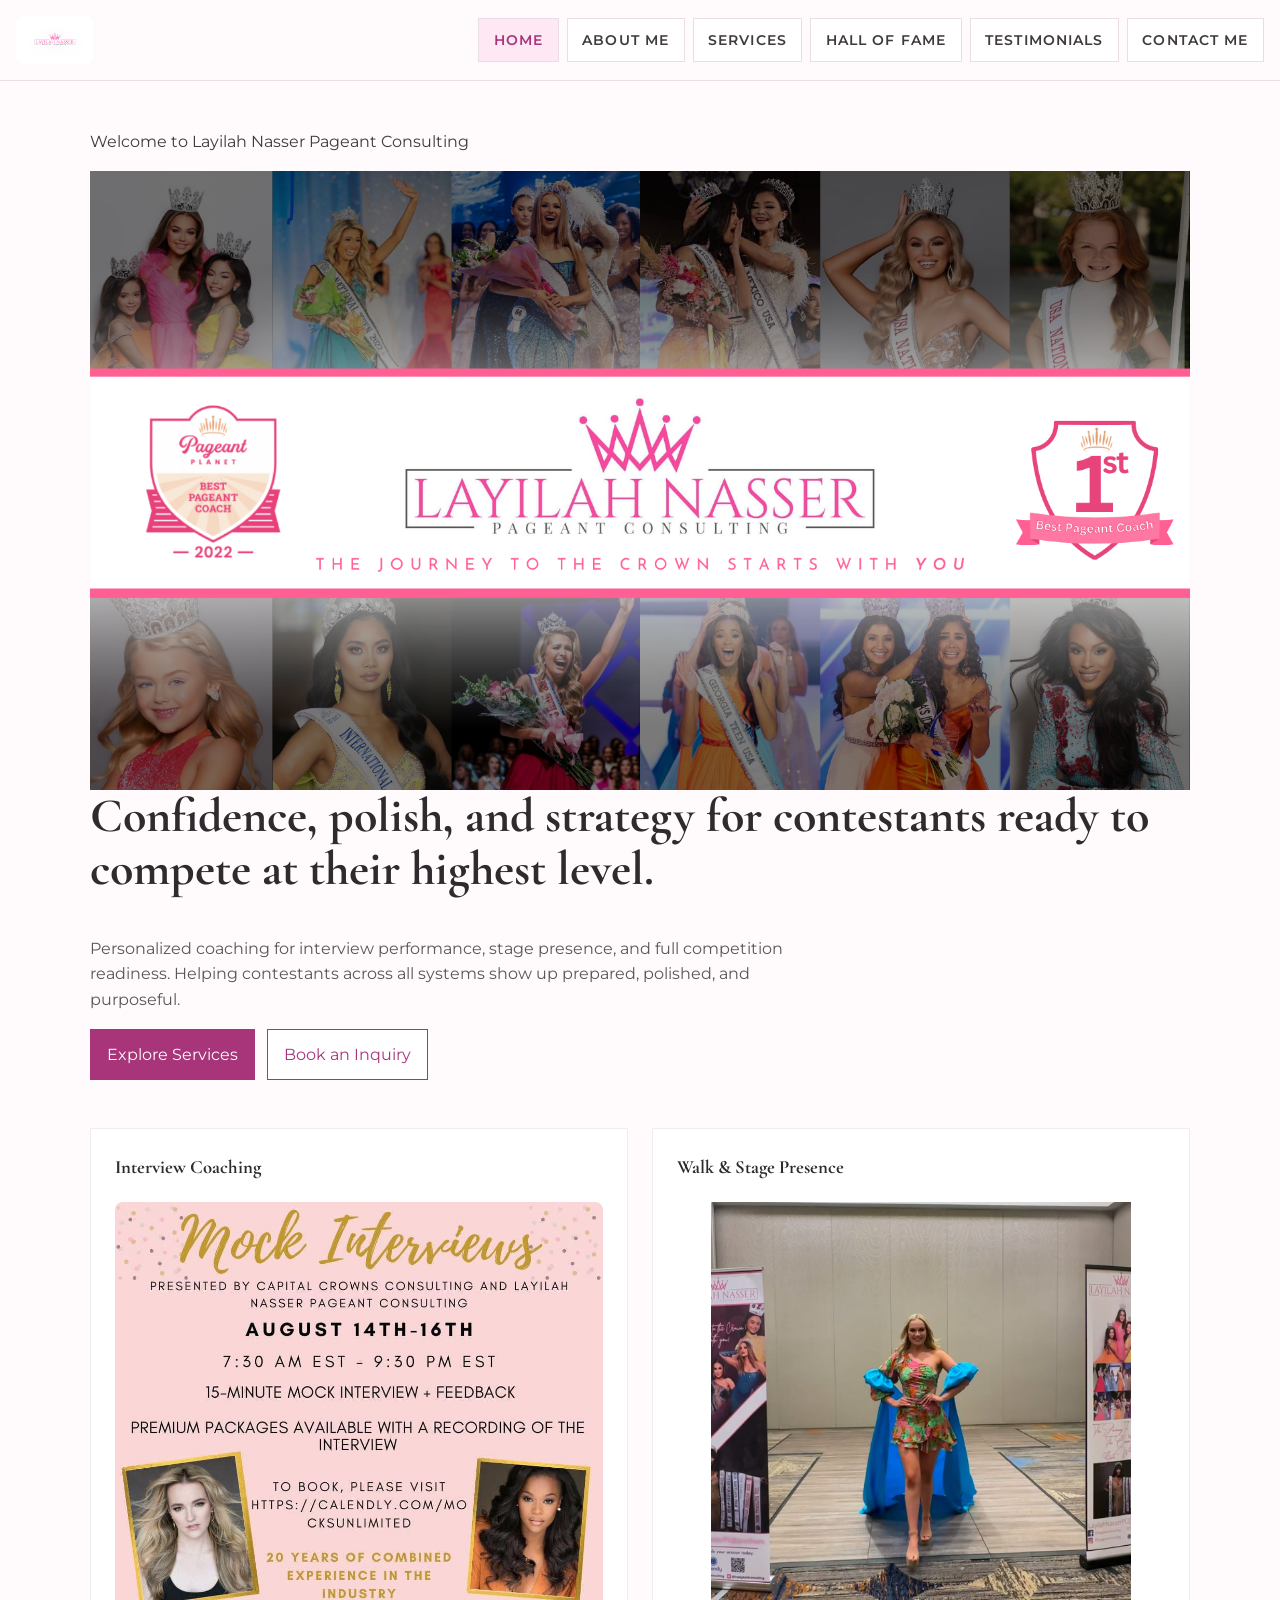
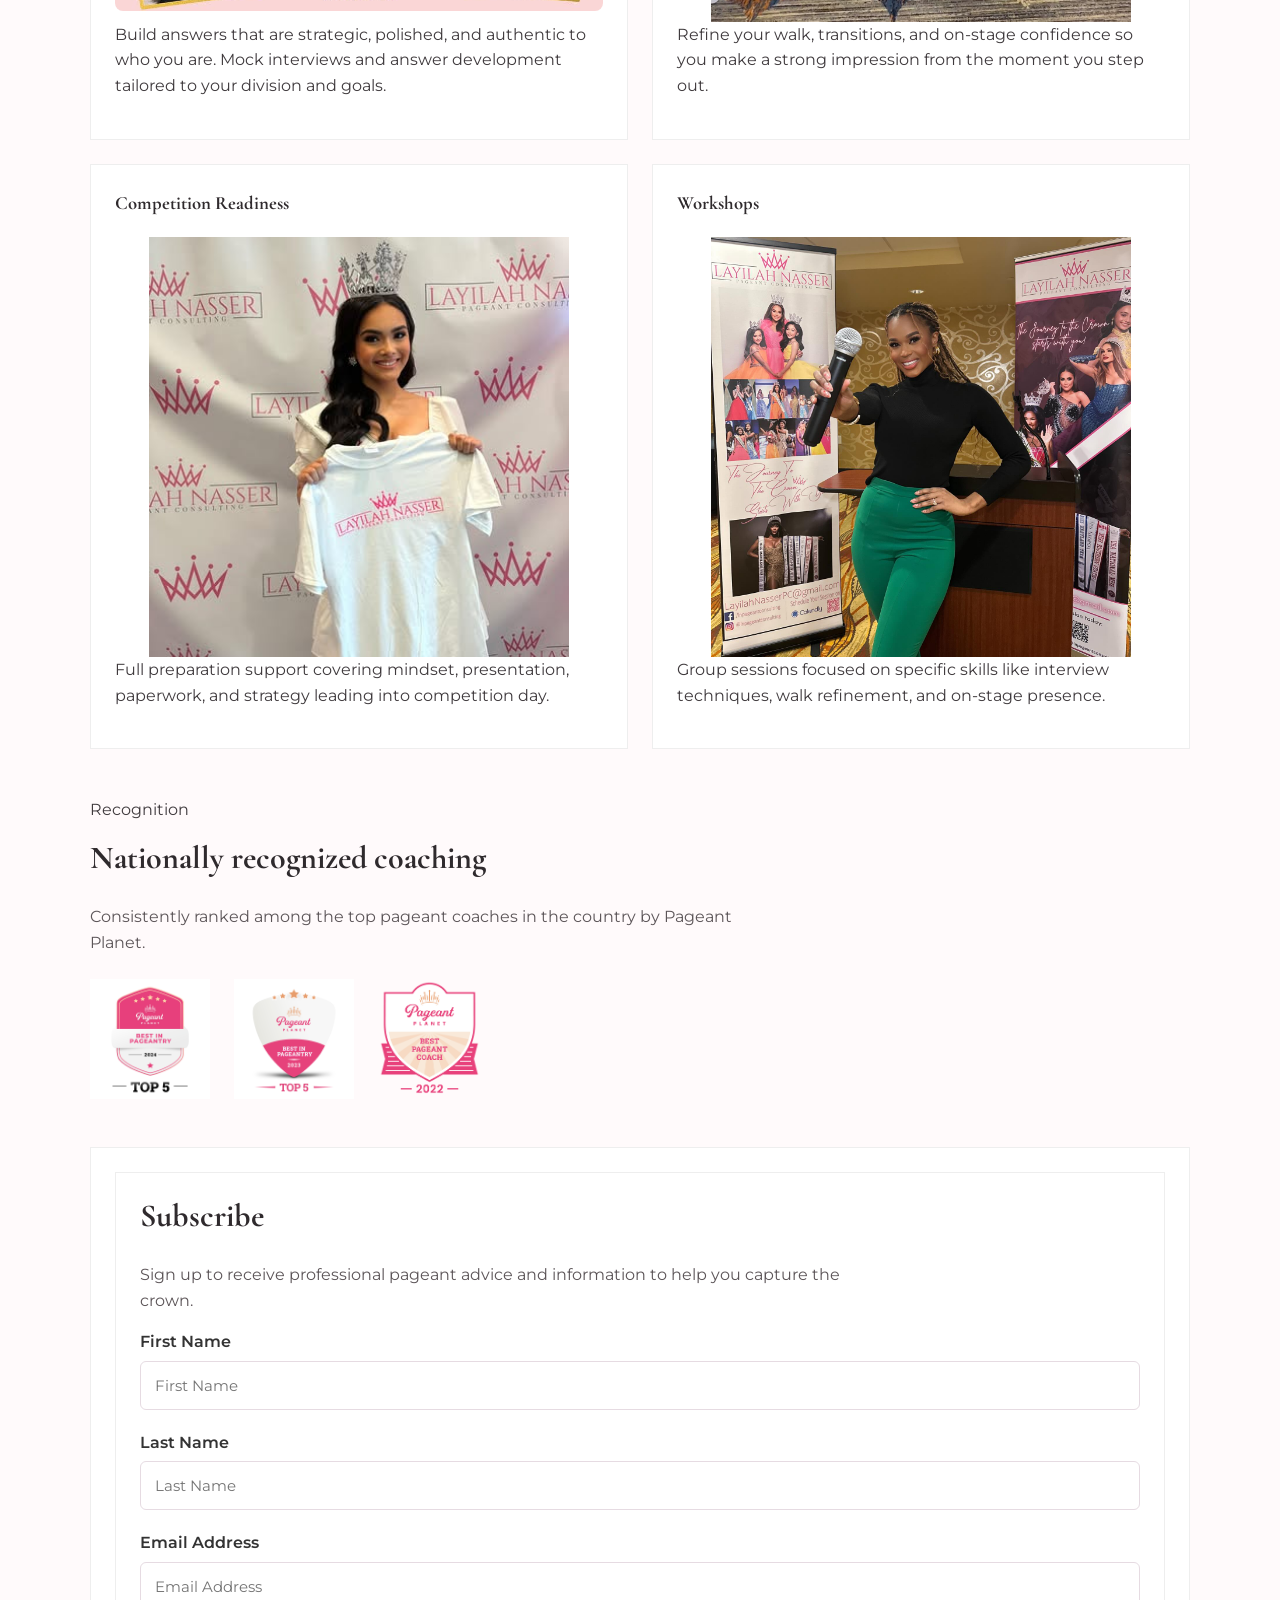
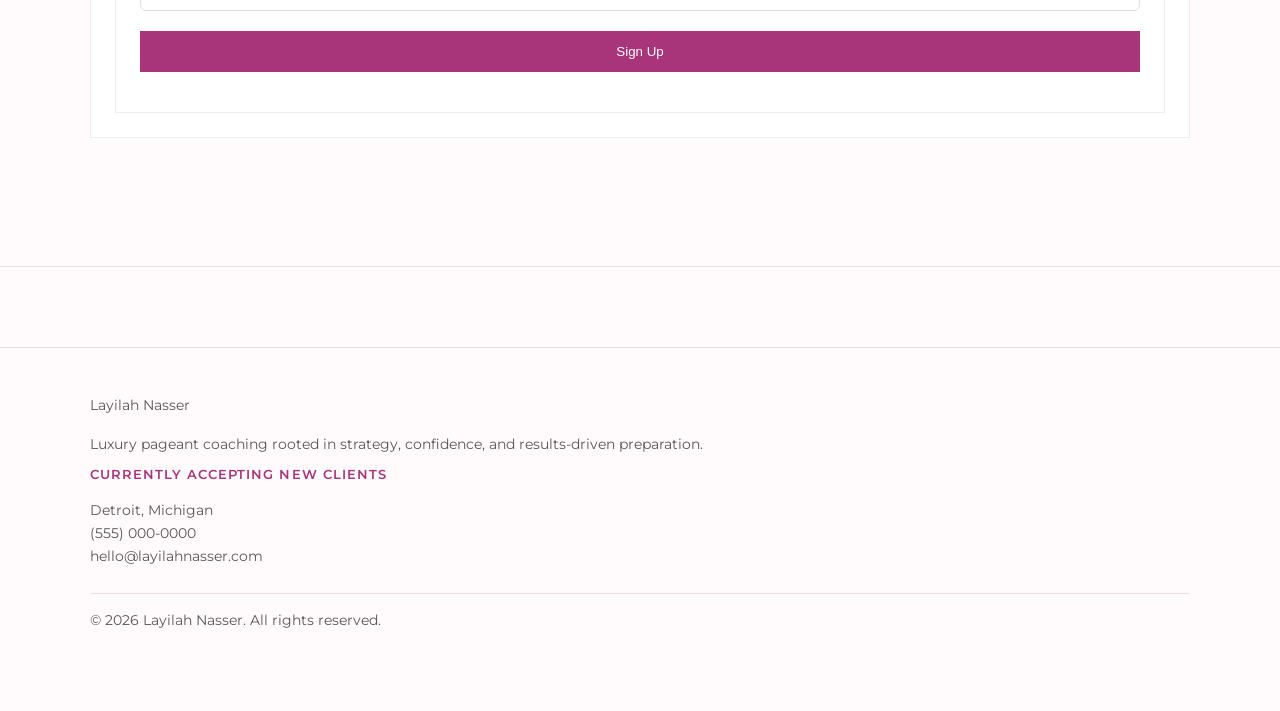
==== index.html @ d38dae33 "Add files via upload" ====
<!DOCTYPE html>
<html lang="en">
<head>
  <meta charset="UTF-8">
  <meta name="viewport" content="width=device-width, initial-scale=1.0">
  <title>Layilah Nasser | Home</title>
  <meta name="description" content="Layilah Nasser Pageant Consulting — personalized coaching for interview, stage presence, and competition readiness.">
  <link rel="preconnect" href="https://fonts.googleapis.com">
  <link rel="preconnect" href="https://fonts.gstatic.com" crossorigin>
  <link href="https://fonts.googleapis.com/css2?family=Montserrat:wght@400;500;600;700&family=Cormorant+Garamond:wght@500;600;700&display=swap" rel="stylesheet">
  <link rel="stylesheet" href="styles.css">
</head>
<body>
  <a class="skip-link" href="#main-content">Skip to main content</a>

    <header class="site-header">
  <div class="container header-inner">
    <a class="brand" href="index.html">
      <img src="images/lnpc.png" alt="Layilah Nasser Pageant Consulting logo" class="logo">
    </a>

      <button class="nav-toggle" aria-label="Toggle navigation" aria-expanded="false">
        <span></span>
      </button>
      <nav class="site-nav" aria-label="Primary navigation">
        <ul>
          <li><a href="index.html" aria-current="page">Home</a></li>
          <li><a href="about.html">About Me</a></li>
          <li><a href="services.html">Services</a></li>
          <li><a href="halloffame.html">Hall of Fame</a></li>
          <li><a href="testimonials.html">Testimonials</a></li>
          <li><a href="contact.html">Contact Me</a></li>
        </ul>
      </nav>
    </div>
  </header>

  <main id="main-content">

    <section class="inner">
      <p> Welcome to Layilah Nasser Pageant Consulting</p>
      <img src="./images/LN Consulting Banner (Detailed).png" alt="Layilah Nasser Pageant Consulting">
      <h1>Confidence, polish, and strategy for contestants ready to compete at their highest level.</h1>
      <p class="lead">Personalized coaching for interview performance, stage presence, and full competition readiness. Helping contestants across all systems show up prepared, polished, and purposeful.</p>
      <div class="button-row">
        <a class="button" href="services.html">Explore Services</a>
        <a class="button secondary" href="contact.html">Book an Inquiry</a>
      </div>
    </section>

    <section class="inner simple-grid">
      <article class="card">
        <h3>Interview Coaching</h3>
        <img src="images/mock interviews.jpg" alt="Interview Coaching">
        <p>Build answers that are strategic, polished, and authentic to who you are. Mock interviews and answer development tailored to your division and goals.</p>
      </article>
      <article class="card">
        <h3>Walk & Stage Presence</h3>
        <img src="images/walking.jpg" alt="Walk & Stage Presence">
        <p>Refine your walk, transitions, and on-stage confidence so you make a strong impression from the moment you step out.</p>
      </article>
      <article class="card">
        <h3>Competition Readiness</h3>
        <img src="images/emily.jpg" alt="Competition Readiness">
        <p>Full preparation support covering mindset, presentation, paperwork, and strategy leading into competition day.</p>
      </article>
      <article class="card">
        <h3>Workshops</h3>
        <img src="images/RIM speaking.jpg" alt="Workshops">
        <p>Group sessions focused on specific skills like interview techniques, walk refinement, and on-stage presence.</p>
      </article>
    </section>

    <section class="inner">
      <p>Recognition</p>
      <h2>Nationally recognized coaching</h2>
      <p class="lead">Consistently ranked among the top pageant coaches in the country by Pageant Planet.</p>
      <div class="badge-row">
        <img src="images/Top 5 2024.png" alt="Pageant Planet Best in Pageantry 2024 Top 5">
        <img src="images/Top 5 2023.png" alt="Pageant Planet Top 5 Pageant Coach 2023">
        <img src="images/Best Coach.png" alt="Pageant Planet Top 5 Pageant Coach 2022">
      </div>
    </section>
    <section class="inner">
      <form id="contact-form" class="card" action="https://formspree.io/f/mbdzwzbn" method="POST">
      <div class="card subscribe-card">
        <h2>Subscribe</h2>
        <p class="lead">Sign up to receive professional pageant advice and information to help you capture the crown.</p>
        <form class="subscribe-form">
          <div class="form-group">
            <label for="first_name">First Name</label>
            <input type="text" name="first_name" id="first_name" autocomplete="given-name" placeholder="First Name">
          </div>
          <div class="form-group">
            <label for="last_name">Last Name</label>
            <input type="text" name="last_name" id="last_name" autocomplete="family-name" placeholder="Last Name">
          </div>
          <div class="form-group">
            <label for="email">Email Address</label>
            <input type="email" name="email" id="email" autocomplete="email" placeholder="Email Address" required>
          </div>
          <button class="button" type="submit">Sign Up</button>
           <p class="form-note" id="form-message" aria-live="polite"></p>
        </form>
      </div>
    </section>

  </main>

   <footer>
  <footer class="site-footer">
    <div class="container footer-inner">
      <p class="footer-name">Layilah Nasser</p>
      <p class="footer-tagline">Luxury pageant coaching rooted in strategy, confidence, and results-driven preparation.</p>
      <span class="footer-status">Currently accepting new clients</span>
      <p>Detroit, Michigan<br>
      (555) 000-0000<br>
      hello@layilahnasser.com</p>
      </div>
    </div>
  <p class="footer-copy">© <span id="year"></span> Layilah Nasser. All rights reserved.</p>
</footer>

  <script src="script.js"></script>
</body>
</html>
---- styles.css ----
* {
  box-sizing: border-box;
}
html {
  scroll-behavior: smooth;
}
body {
    cursor: url("./images/crown_32x32.png"), auto ;
  margin: 0;
  font-family: "Montserrat", Arial, sans-serif;
  background: #fffafb;
  color: #3f3a3d;
  line-height: 1.6;
}
.brand {
  display: flex;
  align-items: center;
}

.logo {
  height: 50px;
  width: auto;
}
.header-inner {
  display: flex;
  align-items: center; /* centers logo + nav */
  justify-content: space-between;
}

.brand-text {
  display: flex;
  flex-direction: column;
}
.brand {
  background: white;
  padding: 6px 12px;
  border-radius: 8px;
}

.logo {
  height: 36px;
  filter: drop-shadow(0 2px 6px rgba(214, 73, 145, 0.3));
}
img {
  display: block;
  width: 100%;
  height: auto;
}
a {
  color: #a8357a;
  text-decoration: none;
}
a:hover,
a:focus {
  color: #fafafa;
  text-decoration: underline;
}

.skip-link {
  position: absolute;
  top: -100px;
  left: 1rem;
  background: #a8357a;
  color: white;
  padding: 0.75rem 1rem;
  z-index: 1000;
}
.skip-link:focus {
  top: 1rem;
}

header {
  position: sticky;
  top: 0;
  z-index: 100;
  backdrop-filter: blur(10px);
  background: rgba(255, 250, 251, 0.92);
  border-bottom: 1px solid #eadde5;
  padding: 1rem;
}
header .inner,
main,
footer .inner {
  width: min(90%, 1100px);
  margin: 0 auto;
}
.header-inner {
  display: flex;
  align-items: center;
  justify-content: space-between;
  gap: 1rem;
}

.site-title {
  font-family: "Cormorant Garamond", serif;
  font-size: 2rem;
  margin: 0;
  color: #a8357a;
}
.site-subtitle {
  margin: 0.25rem 0 0;
  font-size: 0.95rem;
  color: #5c5558;
  letter-spacing: 0.08em;
  text-transform: uppercase;
}

.nav-toggle {
  display: inline-flex;
  flex-direction: column;
  align-items: center;
  justify-content: center;
  border: 1px solid #fffeff;
  background: white;
  width: 48px;
  height: 48px;
  cursor: pointer;
  flex-shrink: 0;
}
.nav-toggle span,
.nav-toggle::before,
.nav-toggle::after {
  content: "";
  display: block;
  width: 20px;
  height: 2px;
  background: #e7e2e5;
  border-radius: 2px;
  transition: transform .25s ease, opacity .25s ease;
}
.nav-toggle::before { transform: translateY(-6px); }
.nav-toggle::after  { transform: translateY(6px); }
.nav-toggle.is-open span    { opacity: 0; }
.nav-toggle.is-open::before { transform: rotate(45deg)  translate(1px, 1px); }
.nav-toggle.is-open::after  { transform: rotate(-45deg) translate(1px, -1px); }

.site-nav {
  position: fixed;
  inset: 73px 1rem auto 1rem;
  background: white;
  border: 1px solid #eadde5;
  padding: 0.8rem;
  display: none;
  box-shadow: 0 8px 24px rgba(63, 58, 61, 0.08);
}
.site-nav.is-open { display: block; }
.site-nav ul {
  list-style: none;
  margin: 0;
  padding: 0;
  display: flex;
  flex-direction: column;
  gap: 0.45rem;
}
nav a {
  display: block;
  padding: 0.6rem 0.9rem;
  border: 1px solid #eadde5;
  background: white;
  color: #3f3a3d;
  font-weight: 600;
  text-transform: uppercase;
  letter-spacing: 0.08em;
  font-size: 0.88rem;
  transition: background .2s ease, color .2s ease;
}
nav a:hover,
nav a:focus,
nav a[aria-current="page"] {
  background: #fde8f3;
  color: #a8357a;
  text-decoration: none;
}


main {
  padding: 2rem 0;
}
section {
  margin-bottom: 3rem;
}

h1, h2, h3 {
  font-family: "Cormorant Garamond", serif;
  color: #2f2a2d;
  margin-top: 0;
}
h1 {
  font-size: 3rem;
  line-height: 1.1;
}
h2 {
  font-size: 2rem;
  line-height: 1.2;
}
p {
  margin-bottom: 1rem;
}
.lead {
  max-width: 700px;
  color: #5c5558;
}
.about-hero {
  display: grid;
  gap: 1.5rem;
  align-items: start;
  margin-bottom: 1.5rem;
}
.about-hero img {
  width: 100%;
  height: 500px;
  object-fit: cover;
  object-position: top;
}
.photo-gallery {
  display: grid;
  grid-template-columns: repeat(2, 1fr);
  gap: 0.75rem;
  margin-top: 1rem;
}
.photo-gallery img {
  width: 100%;
  height: 300px;
  object-fit: cover;
}
.content-section {
  margin-top: 2rem;
}

@media (min-width: 800px) {
  .about-hero {
    grid-template-columns: 1fr 1fr;
  }
  .photo-gallery {
    grid-template-columns: repeat(4, 1fr);
  }
}

.simple-grid {
  display: grid;
  gap: 1.5rem;
}
.text-block,
.image-block {
  background: white;
}
.card {
  padding: 1.25rem;
  border: 1px solid #eadde5;
  background: white;
  transition: box-shadow .2s ease;
}
.card {
  display: flex;
  flex-direction: column;
  height: 100%;
  padding: 24px;
  border: 1px solid #eee;
  background: #fff;
}
.card img {
  width: 100%;
  height: 300px; /* 🔥 forces equal image height */
  object-fit: cover;
  border-radius: 8px;
}
.card p {
  margin-top: auto;
}
.card img {
  width: 100%;
  max-height: 420px;
  height: auto;
  object-fit: contain;
  border-radius: 8px;
}
.card:hover {
  box-shadow: 0 8px 24px rgba(63, 58, 61, 0.10);
}

.pill {
  display: inline-block;
  padding: 0.35rem 0.75rem;
  border: 1px solid #eadde5;
  background: #fde8f3;
  color: #a8357a;
  font-size: 0.8rem;
  font-weight: 700;
  text-transform: uppercase;
  letter-spacing: 0.06em;
}

.button-row {
  display: flex;
  flex-wrap: wrap;
  gap: 0.75rem;
}
.button {
  display: inline-block;
  padding: 0.75rem 1rem;
  border: 1px solid #a8357a;
  background: #a8357a;
  color: white;
  transition: background .2s ease, border-color .2s ease;
}
.button.secondary {
  background: white;
  color: #a8357a;
}
.button:hover,
.button:focus {
  background: #8c2a66;
  border-color: #8c2a66;
  text-decoration: none;
}
.button.secondary:hover,
.button.secondary:focus {
  background: #fde8f3;
  color: #8c2a66;
  border-color: #8c2a66;
}

.contact-form {
  max-width: 500px; /* 🔥 keeps it from stretching too wide */
  width: 100%;
}

.form-group {
  display: flex;
  flex-direction: column;
  margin-bottom: 20px;
}

.form-group label {
  margin-bottom: 6px;
  font-weight: 600;
  color: #333;
}

.form-group input,
.form-group textarea {
  width: 100%;
  padding: 14px;
  border: 1px solid #e6dbe2;
  border-radius: 6px;
  font-size: 15px;
  font-family: inherit;
  transition: all 0.2s ease;
}

.form-group input:focus,
.form-group textarea:focus {
  outline: none;
  border-color: #a03474;
  box-shadow: 0 0 0 2px rgba(160, 52, 116, 0.1);
}
textarea {
  resize: vertical;
  min-height: 120px;
}

.submit-btn {
  margin-top: 10px;
  padding: 14px 20px;
  border: none;
  background: #a03474;
  color: white;
  font-weight: 600;
  border-radius: 6px;
  cursor: pointer;
  width: fit-content;
  transition: all 0.2s ease;
}

.submit-btn:hover {
  transform: translateY(-2px);
  box-shadow: 0 6px 16px rgba(160, 52, 116, 0.25);
}

label {
  display: block;
  font-weight: 600;
  margin-bottom: 0.35rem;
}
input,
textarea {
  width: 100%;
  padding: 0.85rem;
  border: 1px solid #d9ccd4;
  background: white;
  transition: border-color .2s ease;
}
input:focus,
textarea:focus {
  outline: 3px solid rgba(168, 53, 122, 0.18);
  border-color: #a8357a;
}
textarea {
  min-height: 180px;
  resize: vertical;
}
footer {
  margin-top: 3rem;
  border-top: 1px solid #eadde5;
  background: #fffafb;
  padding: 2rem 0;
  color: #5c5558;
  font-size: 0.9rem;
}
.footer-inner {
  width: min(90%, 1100px);
  margin: 0 auto;
}

.footer-tagline {
  margin: 0 0 0.5rem;
  color: #5c5558;
}
.footer-status {
  display: block;
  font-size: 0.8rem;
  font-weight: 600;
  color: #a8357a;
  text-transform: uppercase;
  letter-spacing: 0.08em;
  margin-bottom: 0.75rem;
}
.footer-copy {
  margin-top: 1.5rem;
  padding-top: 1rem;
  border-top: 1px solid #eadde5;
  width: min(90%, 1100px);
  margin-left: auto;
  margin-right: auto;
  font-size: 0.85rem;
  color: #5c5558;
}
footer p a {
  color: #5c5558;
  text-decoration: none;
}
footer p a:hover,
footer p a:focus {
  color: #a8357a;
}

.badge-row {
  display: flex;
  flex-wrap: wrap;
  gap: 1.5rem;
  align-items: center;
  margin-top: 1.5rem;
}
.badge-row img {
  width: auto;
  height: 120px;
  object-fit: contain;
}
.contact-form {
  max-width: 900px;
  width: 100%;
  margin: 0 auto;
  padding: 50px 40px;
  background: #fff;
  border: 1px solid #eadfe6;
  text-align: center;
}

.contact-form .form-group {
  margin-bottom: 28px;
}

.contact-form label {
  display: block;
  margin-bottom: 14px;
  font-size: 1.25rem;
  font-weight: 700;
  color: #333;
}

.contact-form input,
.contact-form textarea,
.contact-form select {
  width: 100%;
  padding: 18px 22px;
  border: 1px solid #e2ccd8;
  border-radius: 8px;
  font-size: 1rem;
  font-family: inherit;
}

.contact-form textarea {
  min-height: 180px;
  resize: vertical;
}

.contact-form input:focus,
.contact-form textarea:focus,
.contact-form select:focus {
  outline: none;
  border-color: #b2387f;
  box-shadow: 0 0 0 3px rgba(178, 56, 127, 0.12);
}

.submit-btn {
  width: 100%;
  padding: 18px;
  border: none;
  background: #ad347f;
  color: white;
  font-size: 1rem;
  font-weight: 700;
  cursor: pointer;
}

.submit-btn:hover {
  background: #95296d;
}

.hof-grid {
  display: grid;
  grid-template-columns: repeat(2, 1fr);
  gap: 2rem;
  margin-top: 1.5rem;
}
.hof-card {
  text-align: center;
  position: relative;
}
.hof-card img {
  border-radius: 8px;
  width: 100%;
  aspect-ratio: 3 / 4;
  object-fit: cover;
  object-position: top;
  margin-bottom: 0.75rem;
}
 .hof-card .overlay {
  border-radius: 8px;
  position: absolute;
  width: 100%;
  height: 100%;
  color: white;
  background-color: #a8357a;
  display: flex;
  align-items: center;
  justify-content: center;
  opacity: 0;
  visibility: hidden;
  transition: opacity 0.4s ease-in-out, visibility 0.4s;
}

.hof-card:hover .overlay {
  opacity: 0.8;
  color: white;
  font-weight: bold;
  visibility: visible;
}

.hof-name {
  font-family: "Cormorant Garamond", serif;
  font-size: 1.2rem;
  font-weight: 600;
  color: #2f2a2d;
  margin: 0;
}
.hof-title {
  font-size: 0.85rem;
  color: #a8357a;
  font-weight: 600;
  text-transform: uppercase;
  letter-spacing: 0.06em;
  margin: 0.2rem 0 0;
}

@media (min-width: 600px) {
  .hof-grid {
    grid-template-columns: repeat(3, 1fr);
  }
}

@media (min-width: 800px) {
  .simple-grid {
    grid-template-columns: 1fr 1fr;
    align-items: start;
  }
  .footer-inner {
    grid-template-columns: 1fr 1px 1fr;
    align-items: start;
  }
  .footer-divider {
    display: block;
  }
  .subscribe-form {
    grid-template-columns: 1fr 1fr 1fr;
    align-items: end;
  }
  .subscribe-form button {
    grid-column: span 3;
  }
}
@media (min-width: 980px) {
  .nav-toggle { display: none; }
  .site-nav {
    position: static;
    inset: auto;
    background: transparent;
    border: 0;
    box-shadow: none;
    padding: 0;
    display: block;
  }
  .site-nav ul {
    flex-direction: row;
    align-items: center;
    gap: 0.5rem;
  }
  .hof-grid {
    grid-template-columns: repeat(4, 1fr);
  }
}
.lift {
  transition: transform .2s ease, box-shadow .2s ease;
}
.lift:hover {
  transform: translateY(-6px);
  box-shadow: 0 16px 32px rgba(63, 58, 61, 0.12);
}
.card-featured {
  border-left: 4px solid #a8357a;
  background: #fff5fa;
}
.review-author {
  margin: 0.75rem 0 0;
  font-size: 0.85rem;
  font-weight: 600;
  color: #a8357a;
  text-transform: uppercase;
  letter-spacing: 0.06em;
}
blockquote {
  margin: 0;
  padding: 0;
}
.review-grid {
  gap: 1.25rem;
}

@media (min-width: 800px) {
  .review-grid {
    grid-template-columns: repeat(3, 1fr);
  }
.flip-card {
  perspective: 1000px;
  min-height: 360px;
}

.flip-card-inner {
  position: relative;
  width: 100%;
  height: 100%;
  min-height: 360px;
  transition: transform 0.8s ease;
  transform-style: preserve-3d;
}

.flip-card:hover .flip-card-inner {
  transform: rotateY(180deg);
}

.flip-card-front,
.flip-card-back {
  position: absolute;
  inset: 0;
  backface-visibility: hidden;
  border-radius: 18px;
  padding: 24px;
  background: #fff;
  box-shadow: 0 12px 28px rgba(214, 73, 145, 0.18);
}

.flip-card-back {
  padding: 0;
  transform: rotateY(180deg);
  overflow: hidden;
}

.flip-card-back img {
  width: 100%;
  height: 100%;
  object-fit: cover;

}.flip-card.is-flipped .flip-card-inner {
  transform: rotateY(180deg);
}

.flip-card {
  cursor: pointer;
}
.flip-card:hover .flip-card-inner {
  transform: rotateY(180deg);
}
.flip-card-front {
  overflow-y: auto;
}}
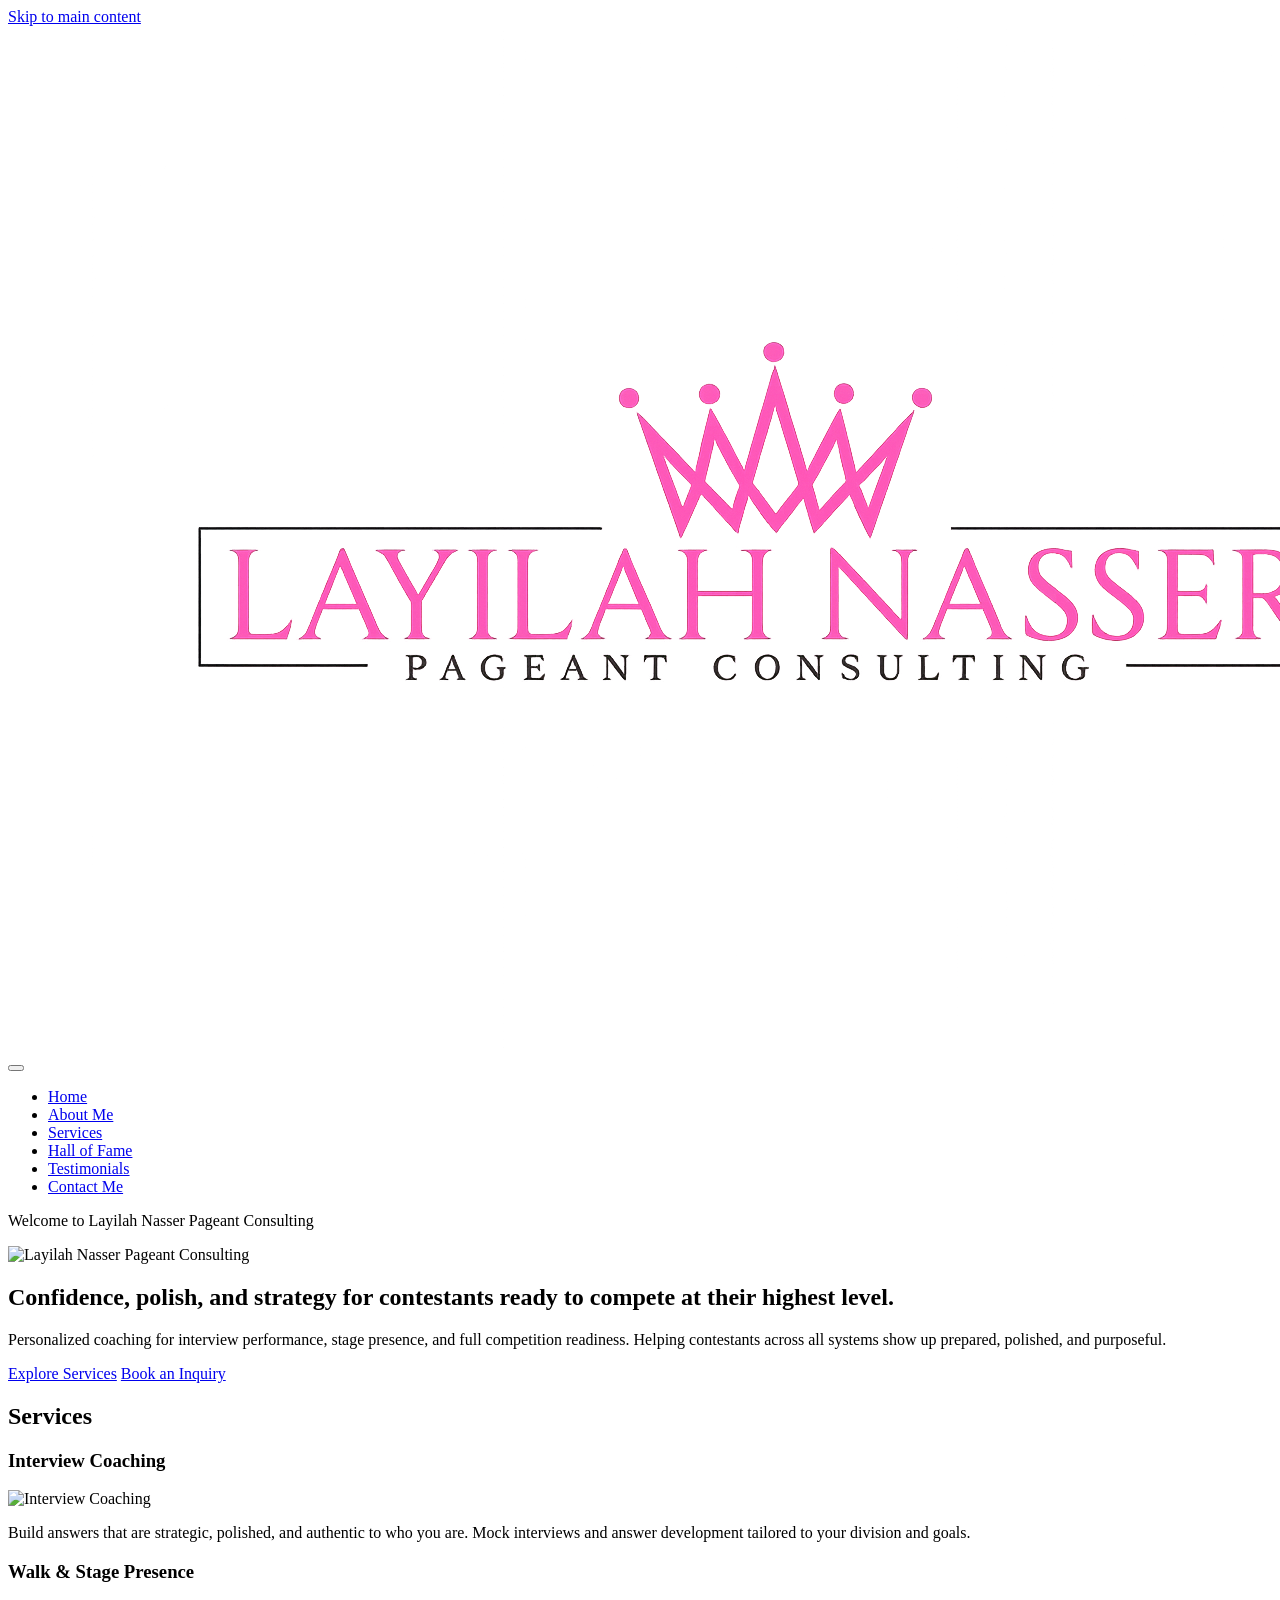
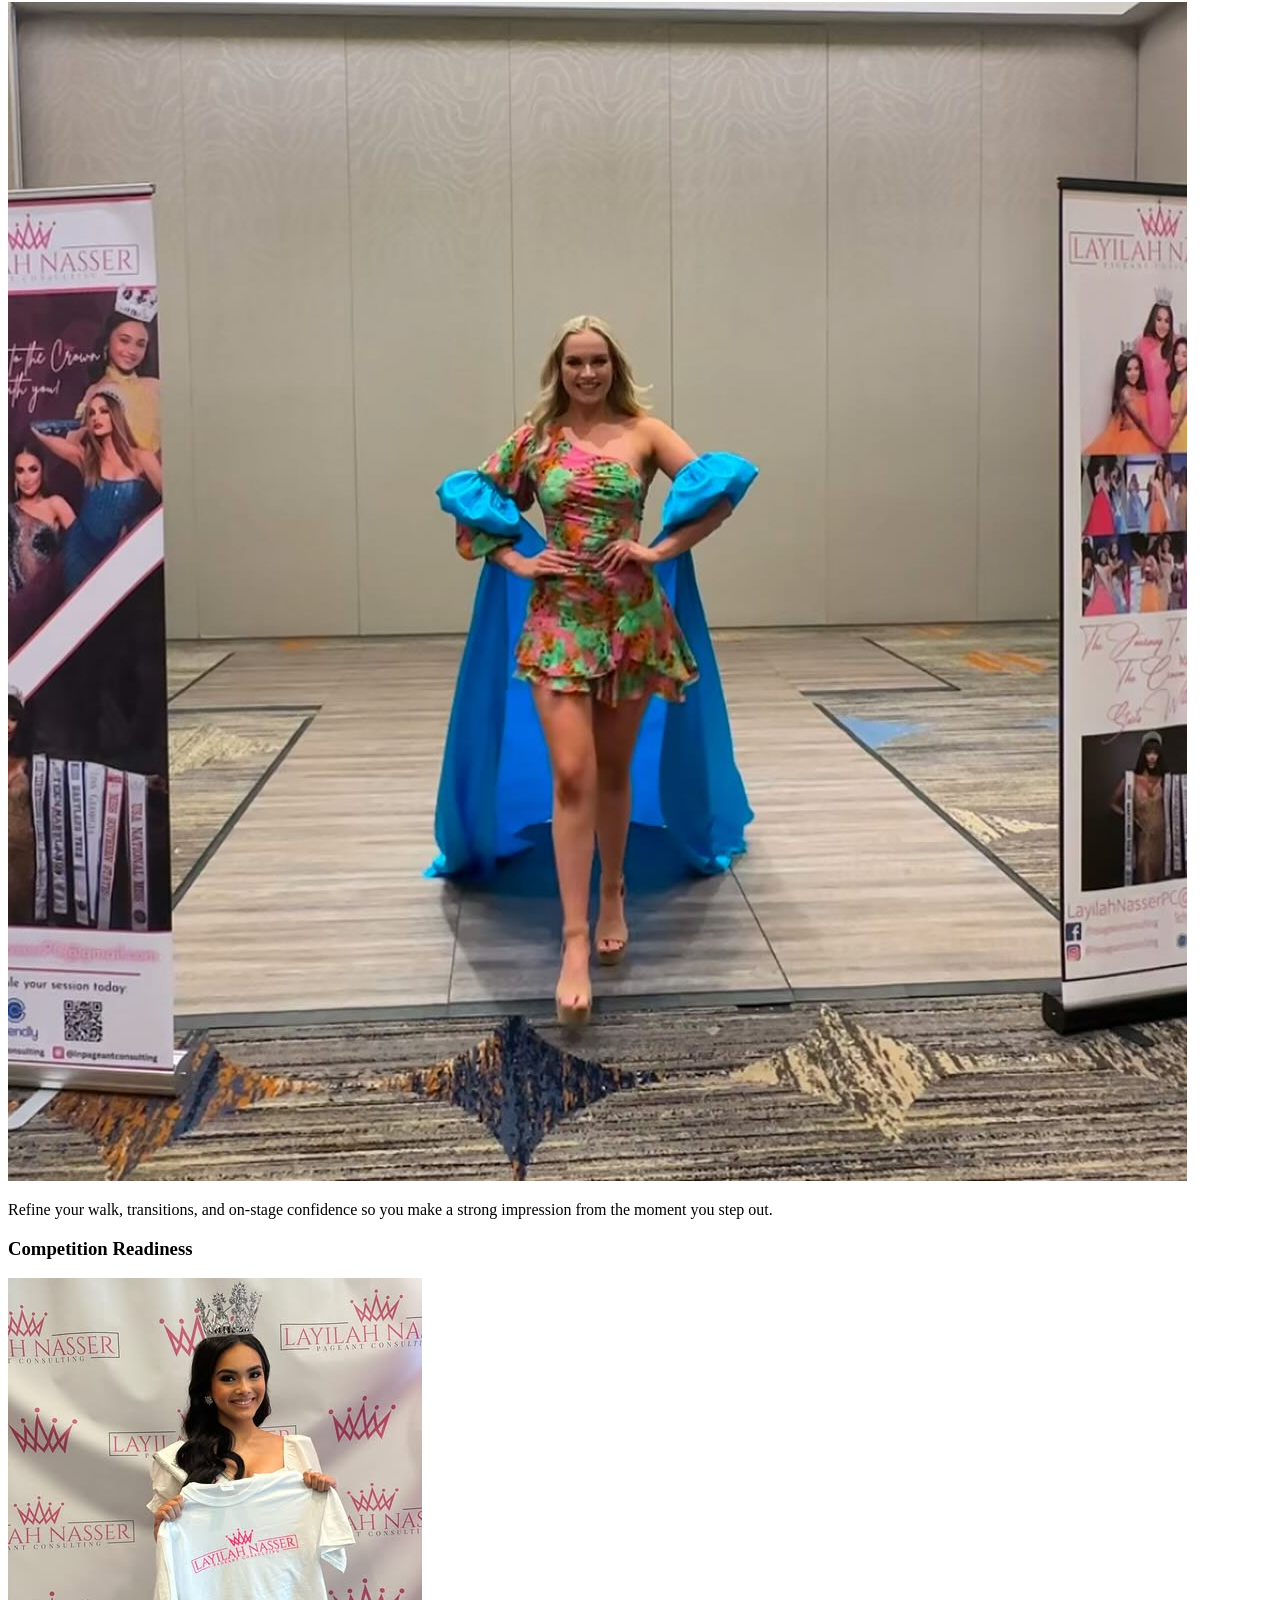
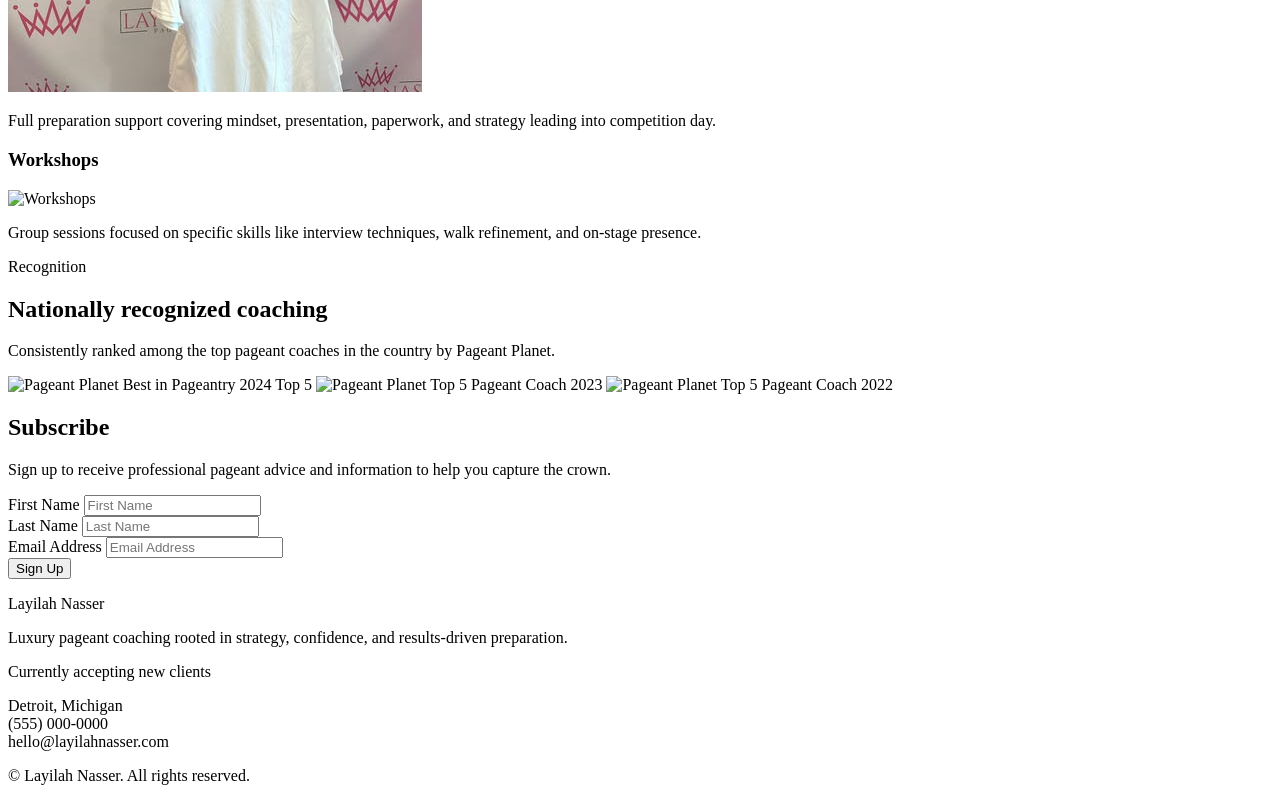
==== commit 23c733b0: "Add files via upload" ====
--- a/index.html
+++ b/index.html
@@ -5,23 +5,27 @@
   <meta name="viewport" content="width=device-width, initial-scale=1.0">
   <title>Layilah Nasser | Home</title>
   <meta name="description" content="Layilah Nasser Pageant Consulting — personalized coaching for interview, stage presence, and competition readiness.">
+
   <link rel="preconnect" href="https://fonts.googleapis.com">
   <link rel="preconnect" href="https://fonts.gstatic.com" crossorigin>
   <link href="https://fonts.googleapis.com/css2?family=Montserrat:wght@400;500;600;700&family=Cormorant+Garamond:wght@500;600;700&display=swap" rel="stylesheet">
+
   <link rel="stylesheet" href="styles.css">
 </head>
+
 <body>
   <a class="skip-link" href="#main-content">Skip to main content</a>
 
-    <header class="site-header">
-  <div class="container header-inner">
-    <a class="brand" href="index.html">
-      <img src="images/lnpc.png" alt="Layilah Nasser Pageant Consulting logo" class="logo">
-    </a>
+  <header class="site-header">
+    <div class="container header-inner">
+      <a class="brand" href="index.html">
+        <img src="images/lnpc.png" alt="Layilah Nasser Pageant Consulting logo" class="logo">
+      </a>
 
       <button class="nav-toggle" aria-label="Toggle navigation" aria-expanded="false">
         <span></span>
       </button>
+
       <nav class="site-nav" aria-label="Primary navigation">
         <ul>
           <li><a href="index.html" aria-current="page">Home</a></li>
@@ -38,10 +42,17 @@
   <main id="main-content">
 
     <section class="inner">
-      <p> Welcome to Layilah Nasser Pageant Consulting</p>
-      <img src="./images/LN Consulting Banner (Detailed).png" alt="Layilah Nasser Pageant Consulting">
+      <p>Welcome to Layilah Nasser Pageant Consulting</p>
+
+      <img src="images/LN-Consulting-Banner-Detailed.png" alt="Layilah Nasser Pageant Consulting">
+
       <h1>Confidence, polish, and strategy for contestants ready to compete at their highest level.</h1>
-      <p class="lead">Personalized coaching for interview performance, stage presence, and full competition readiness. Helping contestants across all systems show up prepared, polished, and purposeful.</p>
+
+      <p class="lead">
+        Personalized coaching for interview performance, stage presence, and full competition readiness.
+        Helping contestants across all systems show up prepared, polished, and purposeful.
+      </p>
+
       <div class="button-row">
         <a class="button" href="services.html">Explore Services</a>
         <a class="button secondary" href="contact.html">Book an Inquiry</a>
@@ -49,24 +60,29 @@
     </section>
 
     <section class="inner simple-grid">
+      <h2 class="visually-hidden">Services</h2>
+
       <article class="card">
         <h3>Interview Coaching</h3>
-        <img src="images/mock interviews.jpg" alt="Interview Coaching">
+        <img src="images/mock-interviews.jpg" alt="Interview Coaching">
         <p>Build answers that are strategic, polished, and authentic to who you are. Mock interviews and answer development tailored to your division and goals.</p>
       </article>
+
       <article class="card">
         <h3>Walk & Stage Presence</h3>
-        <img src="images/walking.jpg" alt="Walk & Stage Presence">
+        <img src="images/walking.jpg" alt="Walk and Stage Presence">
         <p>Refine your walk, transitions, and on-stage confidence so you make a strong impression from the moment you step out.</p>
       </article>
+
       <article class="card">
         <h3>Competition Readiness</h3>
         <img src="images/emily.jpg" alt="Competition Readiness">
         <p>Full preparation support covering mindset, presentation, paperwork, and strategy leading into competition day.</p>
       </article>
+
       <article class="card">
         <h3>Workshops</h3>
-        <img src="images/RIM speaking.jpg" alt="Workshops">
+        <img src="images/RIM-speaking.jpg" alt="Workshops">
         <p>Group sessions focused on specific skills like interview techniques, walk refinement, and on-stage presence.</p>
       </article>
     </section>
@@ -74,53 +90,74 @@
     <section class="inner">
       <p>Recognition</p>
       <h2>Nationally recognized coaching</h2>
-      <p class="lead">Consistently ranked among the top pageant coaches in the country by Pageant Planet.</p>
+
+      <p class="lead">
+        Consistently ranked among the top pageant coaches in the country by Pageant Planet.
+      </p>
+
       <div class="badge-row">
-        <img src="images/Top 5 2024.png" alt="Pageant Planet Best in Pageantry 2024 Top 5">
-        <img src="images/Top 5 2023.png" alt="Pageant Planet Top 5 Pageant Coach 2023">
-        <img src="images/Best Coach.png" alt="Pageant Planet Top 5 Pageant Coach 2022">
-      </div>
-    </section>
-    <section class="inner">
-      <form id="contact-form" class="card" action="https://formspree.io/f/mbdzwzbn" method="POST">
-      <div class="card subscribe-card">
-        <h2>Subscribe</h2>
-        <p class="lead">Sign up to receive professional pageant advice and information to help you capture the crown.</p>
-        <form class="subscribe-form">
-          <div class="form-group">
-            <label for="first_name">First Name</label>
-            <input type="text" name="first_name" id="first_name" autocomplete="given-name" placeholder="First Name">
-          </div>
-          <div class="form-group">
-            <label for="last_name">Last Name</label>
-            <input type="text" name="last_name" id="last_name" autocomplete="family-name" placeholder="Last Name">
-          </div>
-          <div class="form-group">
-            <label for="email">Email Address</label>
-            <input type="email" name="email" id="email" autocomplete="email" placeholder="Email Address" required>
-          </div>
-          <button class="button" type="submit">Sign Up</button>
-           <p class="form-note" id="form-message" aria-live="polite"></p>
-        </form>
+        <img src="images/Top-5-2024.png" alt="Pageant Planet Best in Pageantry 2024 Top 5">
+        <img src="images/Top-5-2023.png" alt="Pageant Planet Top 5 Pageant Coach 2023">
+        <img src="images/Best-Coach.png" alt="Pageant Planet Top 5 Pageant Coach 2022">
       </div>
     </section>
 
   </main>
 
-   <footer>
   <footer class="site-footer">
     <div class="container footer-inner">
+
+      <div class="card subscribe-card">
+        <h2>Subscribe</h2>
+
+        <p class="lead">
+          Sign up to receive professional pageant advice and information to help you capture the crown.
+        </p>
+
+        <form id="contact-form" action="https://formspree.io/f/mbdqwgly" method="POST">
+
+          <div class="form-group">
+            <label for="first_name">First Name</label>
+            <input type="text" name="first_name" id="first_name" autocomplete="given-name" placeholder="First Name">
+          </div>
+
+          <div class="form-group">
+            <label for="last_name">Last Name</label>
+            <input type="text" name="last_name" id="last_name" autocomplete="family-name" placeholder="Last Name">
+          </div>
+
+          <div class="form-group">
+            <label for="email">Email Address</label>
+            <input type="email" name="email" id="email" autocomplete="email" placeholder="Email Address" required>
+          </div>
+
+          <button class="button" type="submit">Sign Up</button>
+
+          <p class="form-note" id="form-message" aria-live="polite"></p>
+        </form>
+      </div>
+
       <p class="footer-name">Layilah Nasser</p>
-      <p class="footer-tagline">Luxury pageant coaching rooted in strategy, confidence, and results-driven preparation.</p>
+
+      <p class="footer-tagline">
+        Luxury pageant coaching rooted in strategy, confidence, and results-driven preparation.
+      </p>
+
       <span class="footer-status">Currently accepting new clients</span>
-      <p>Detroit, Michigan<br>
-      (555) 000-0000<br>
-      hello@layilahnasser.com</p>
-      </div>
+
+      <p>
+        Detroit, Michigan<br>
+        (555) 000-0000<br>
+        hello@layilahnasser.com
+      </p>
+
     </div>
-  <p class="footer-copy">© <span id="year"></span> Layilah Nasser. All rights reserved.</p>
-</footer>
+
+    <p class="footer-copy">
+      © <span id="year"></span> Layilah Nasser. All rights reserved.
+    </p>
+  </footer>
 
   <script src="script.js"></script>
 </body>
-</html>
+</html>
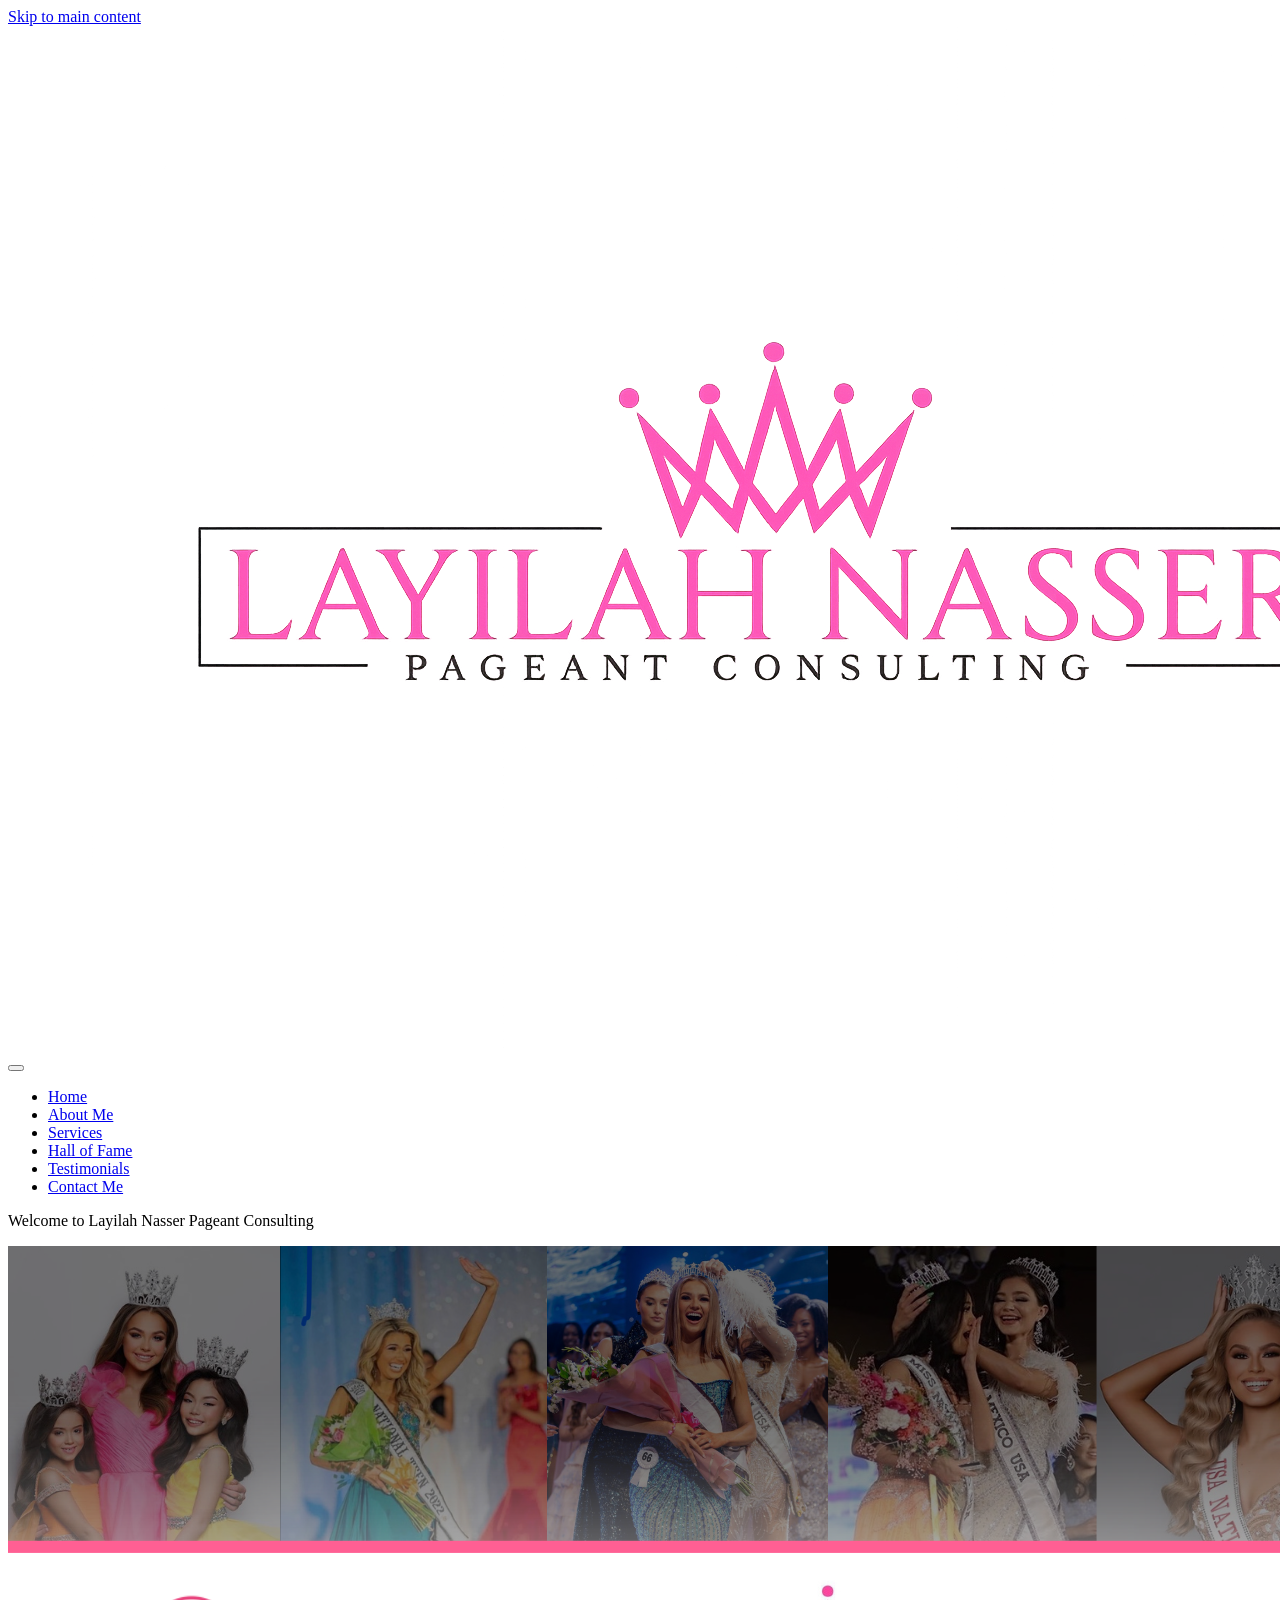
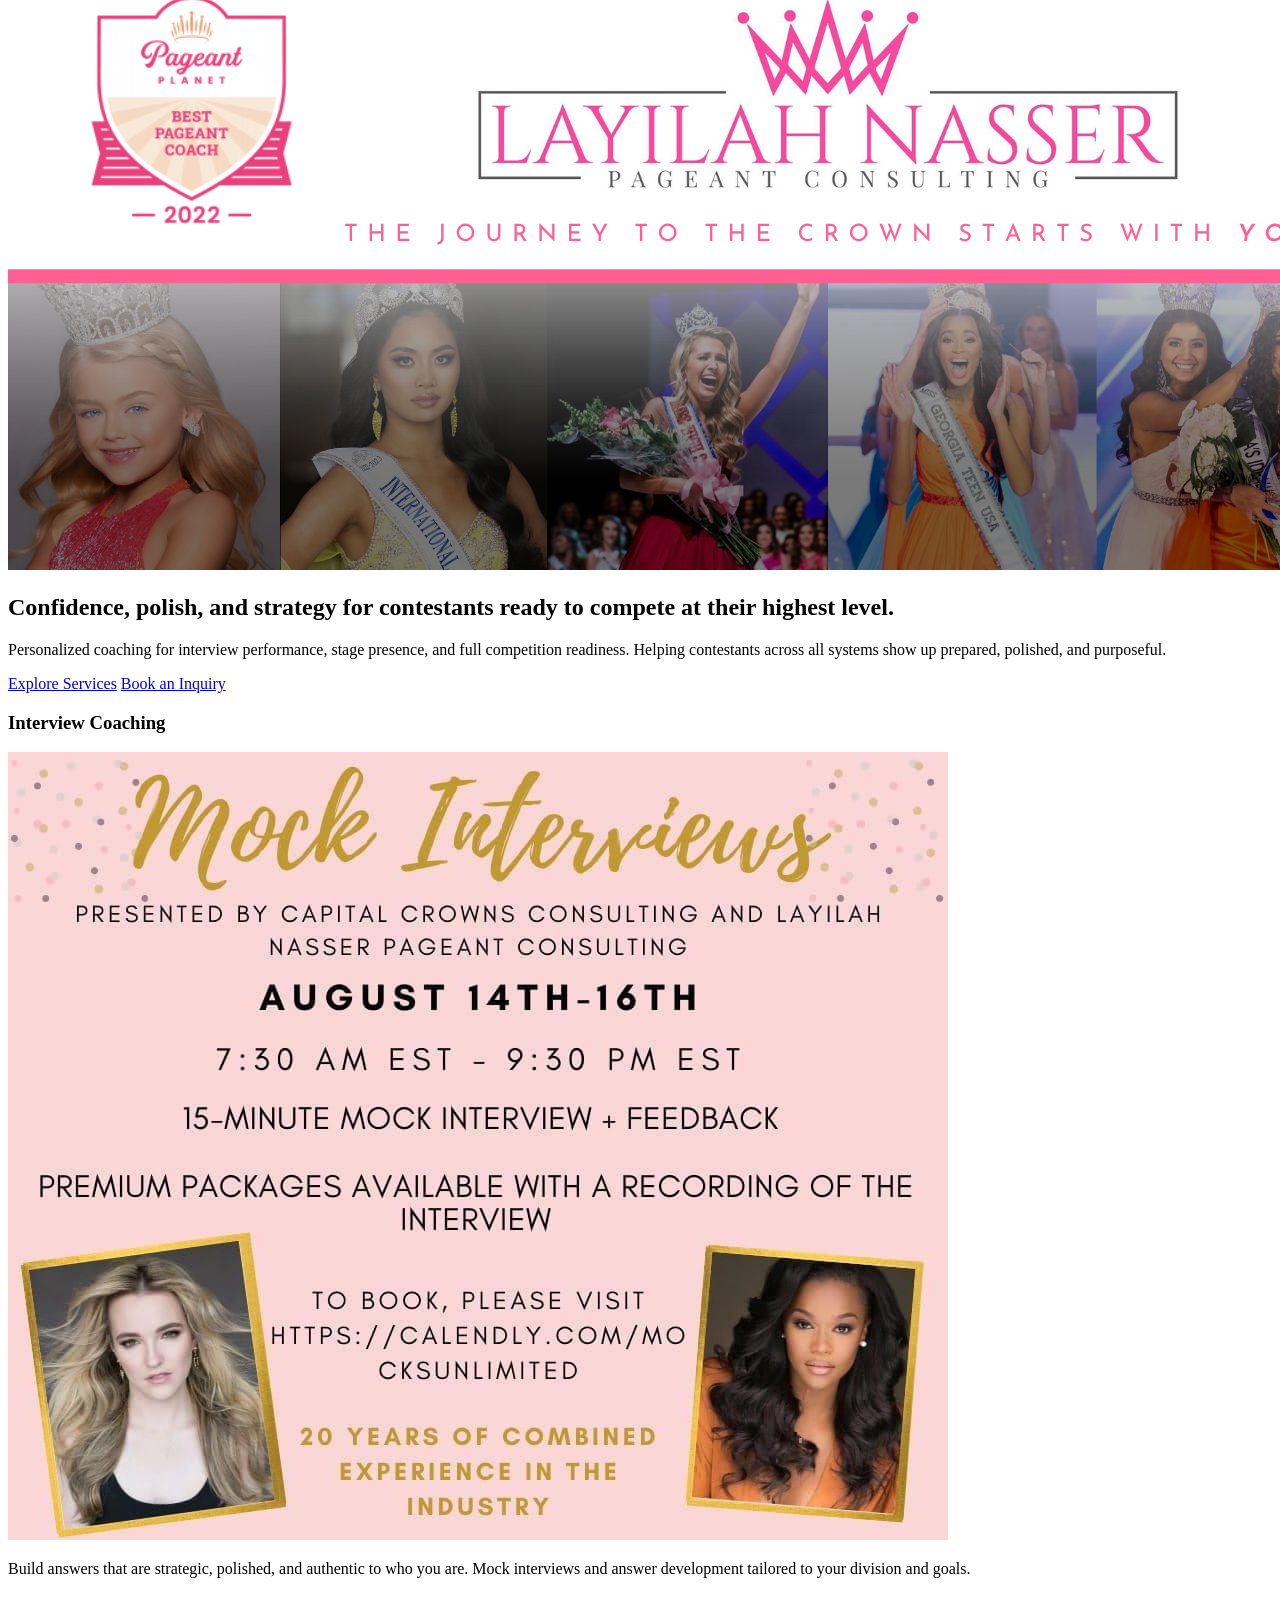
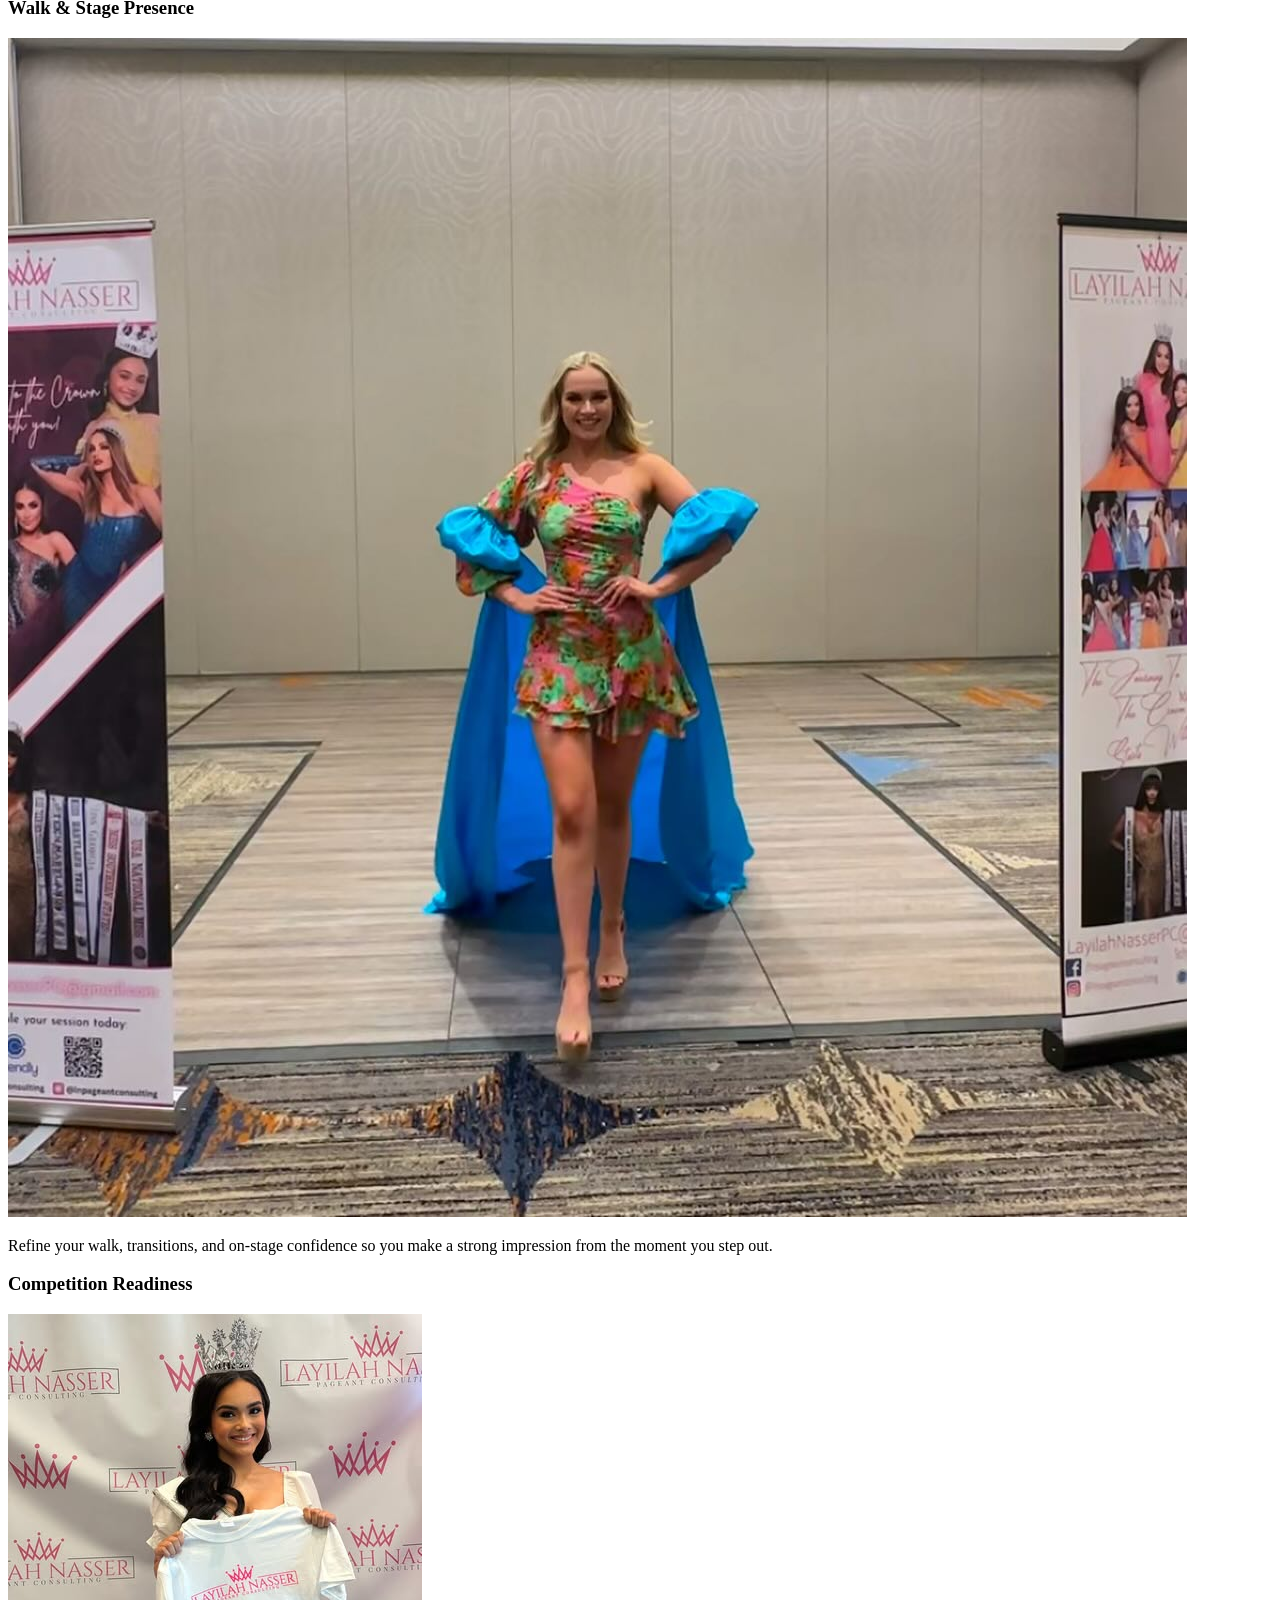
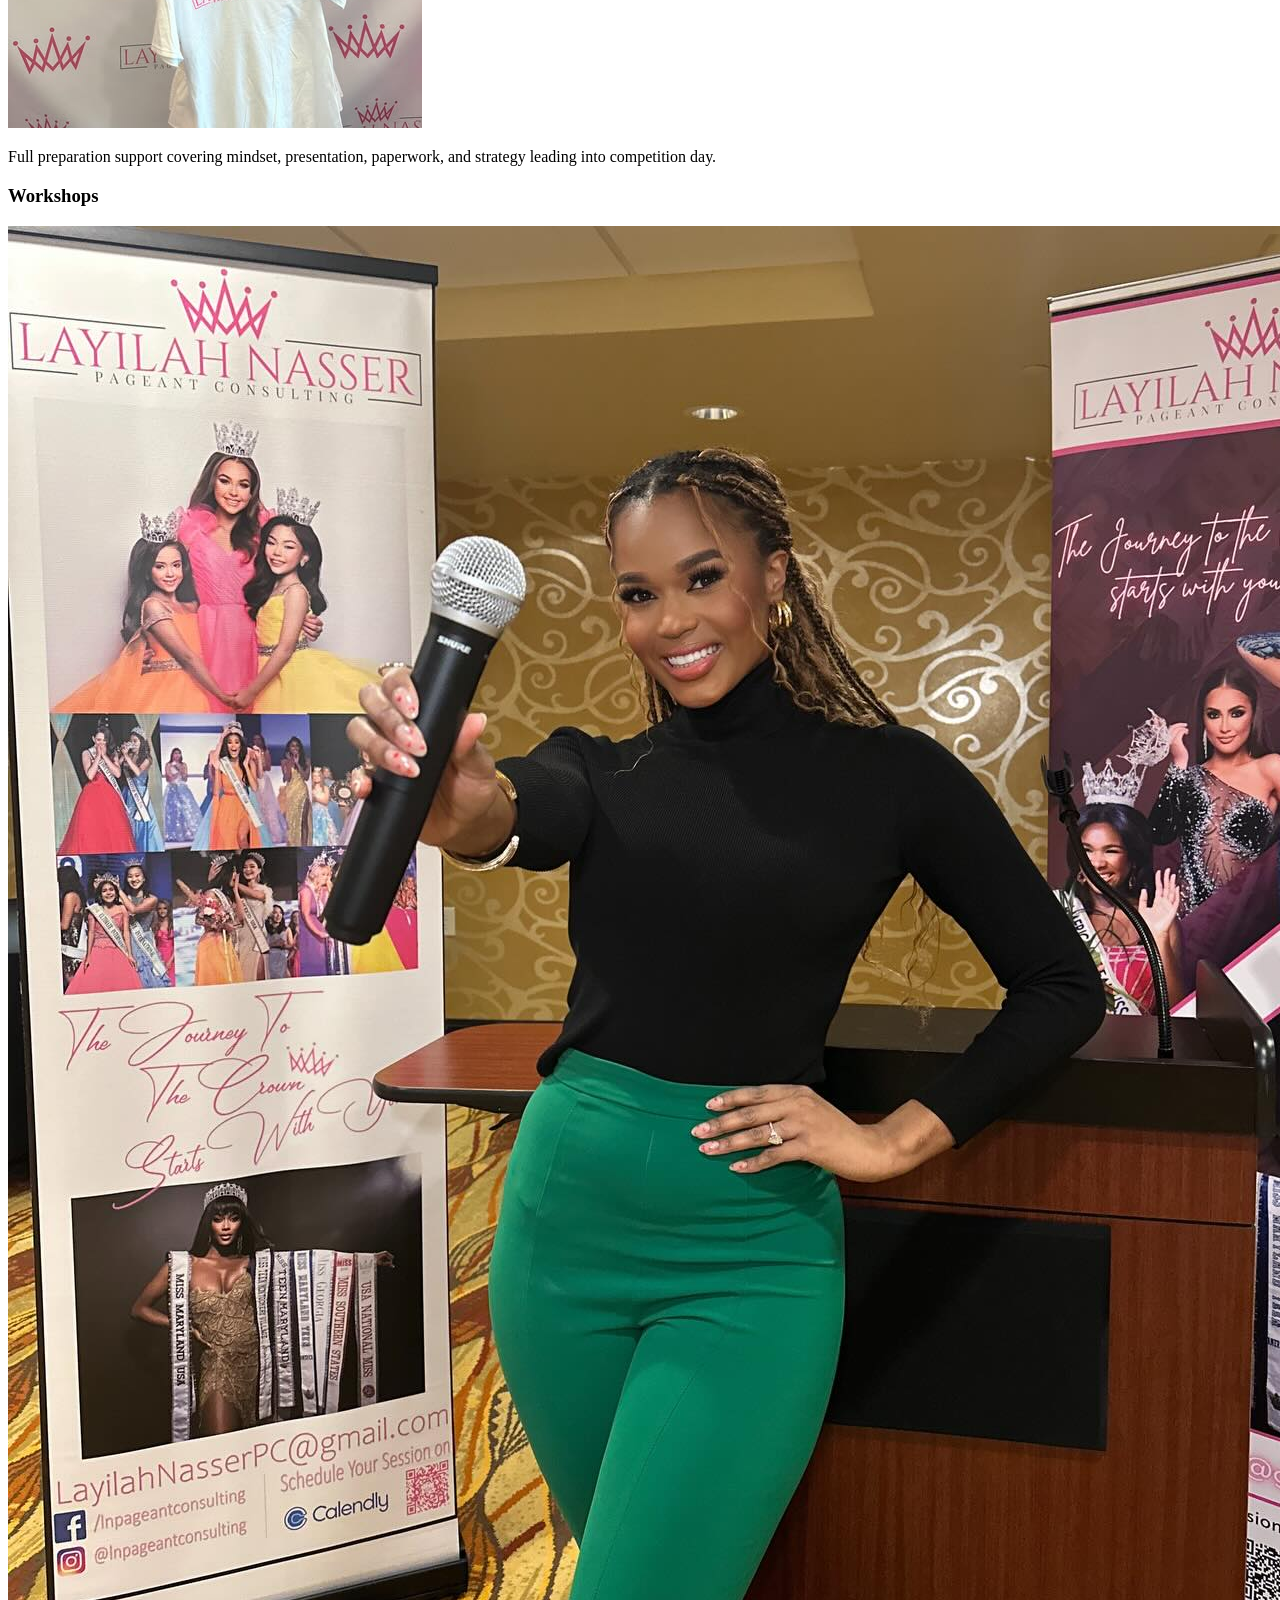
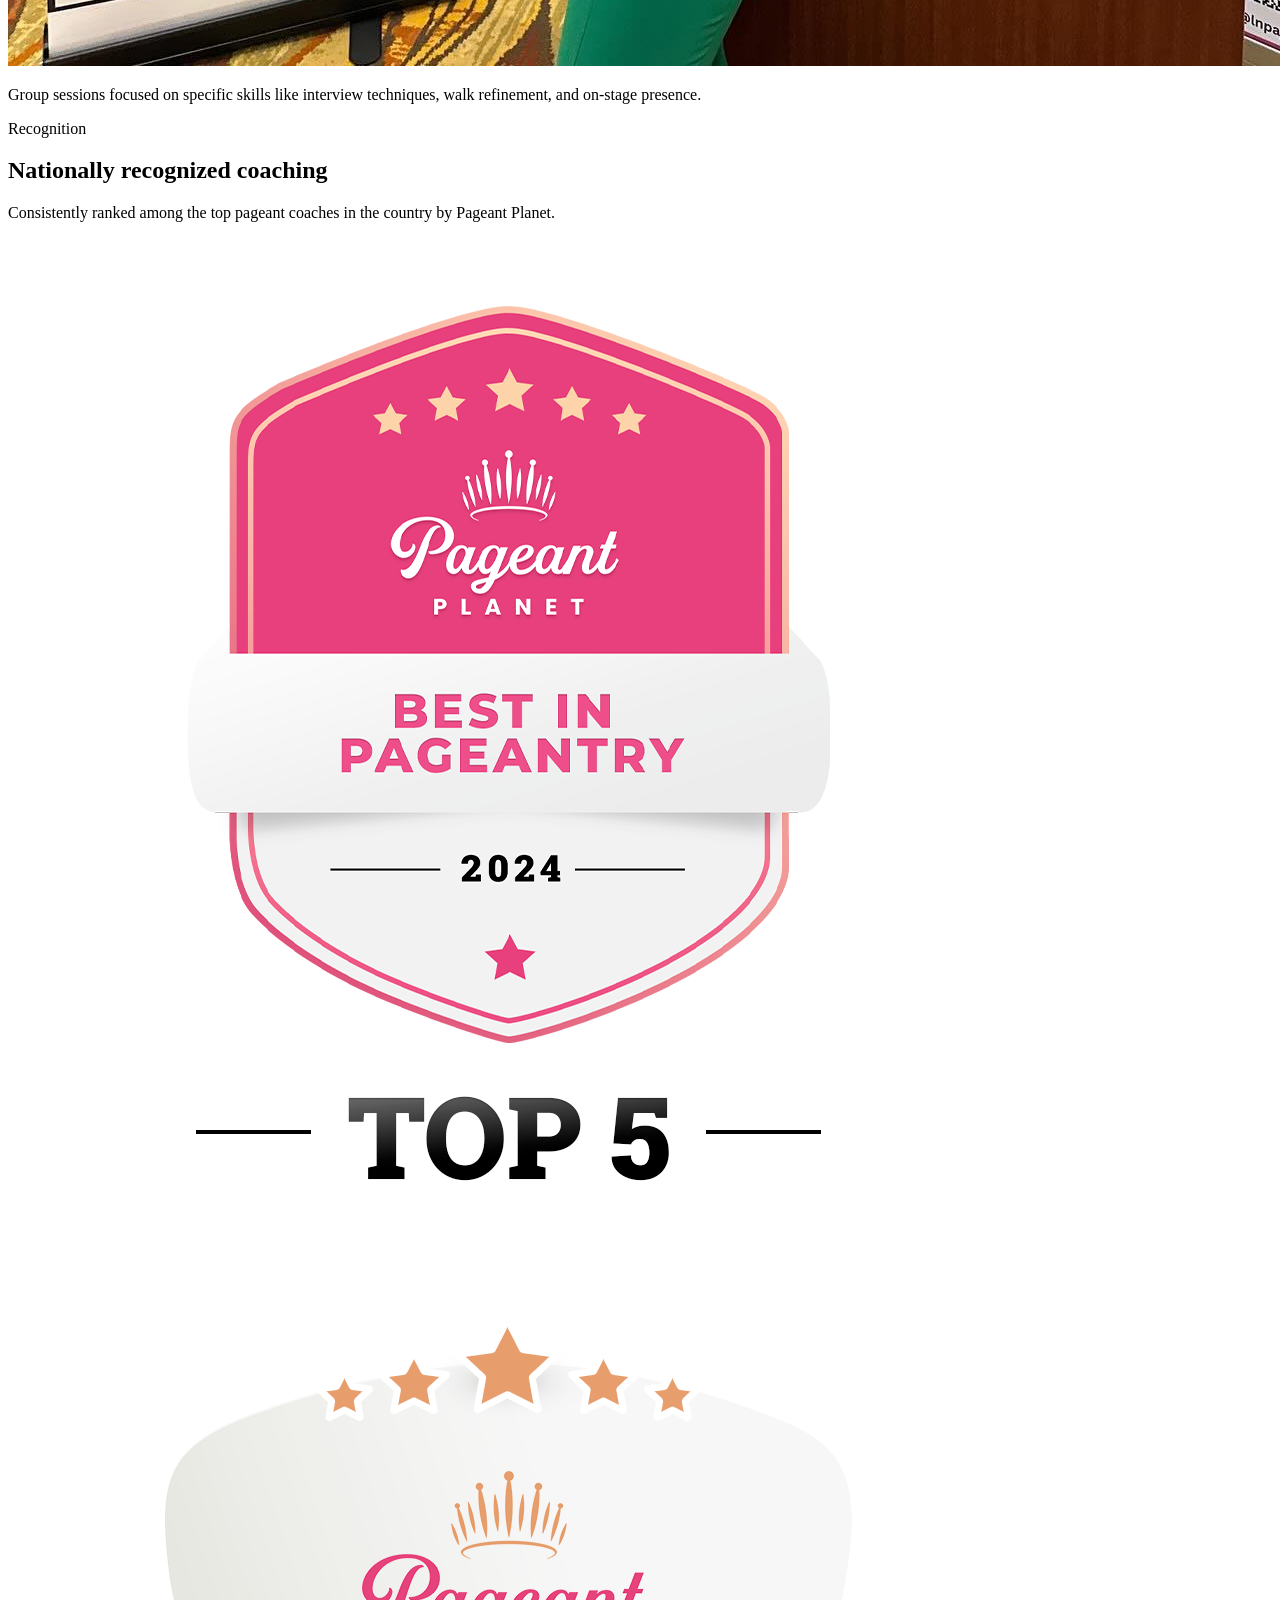
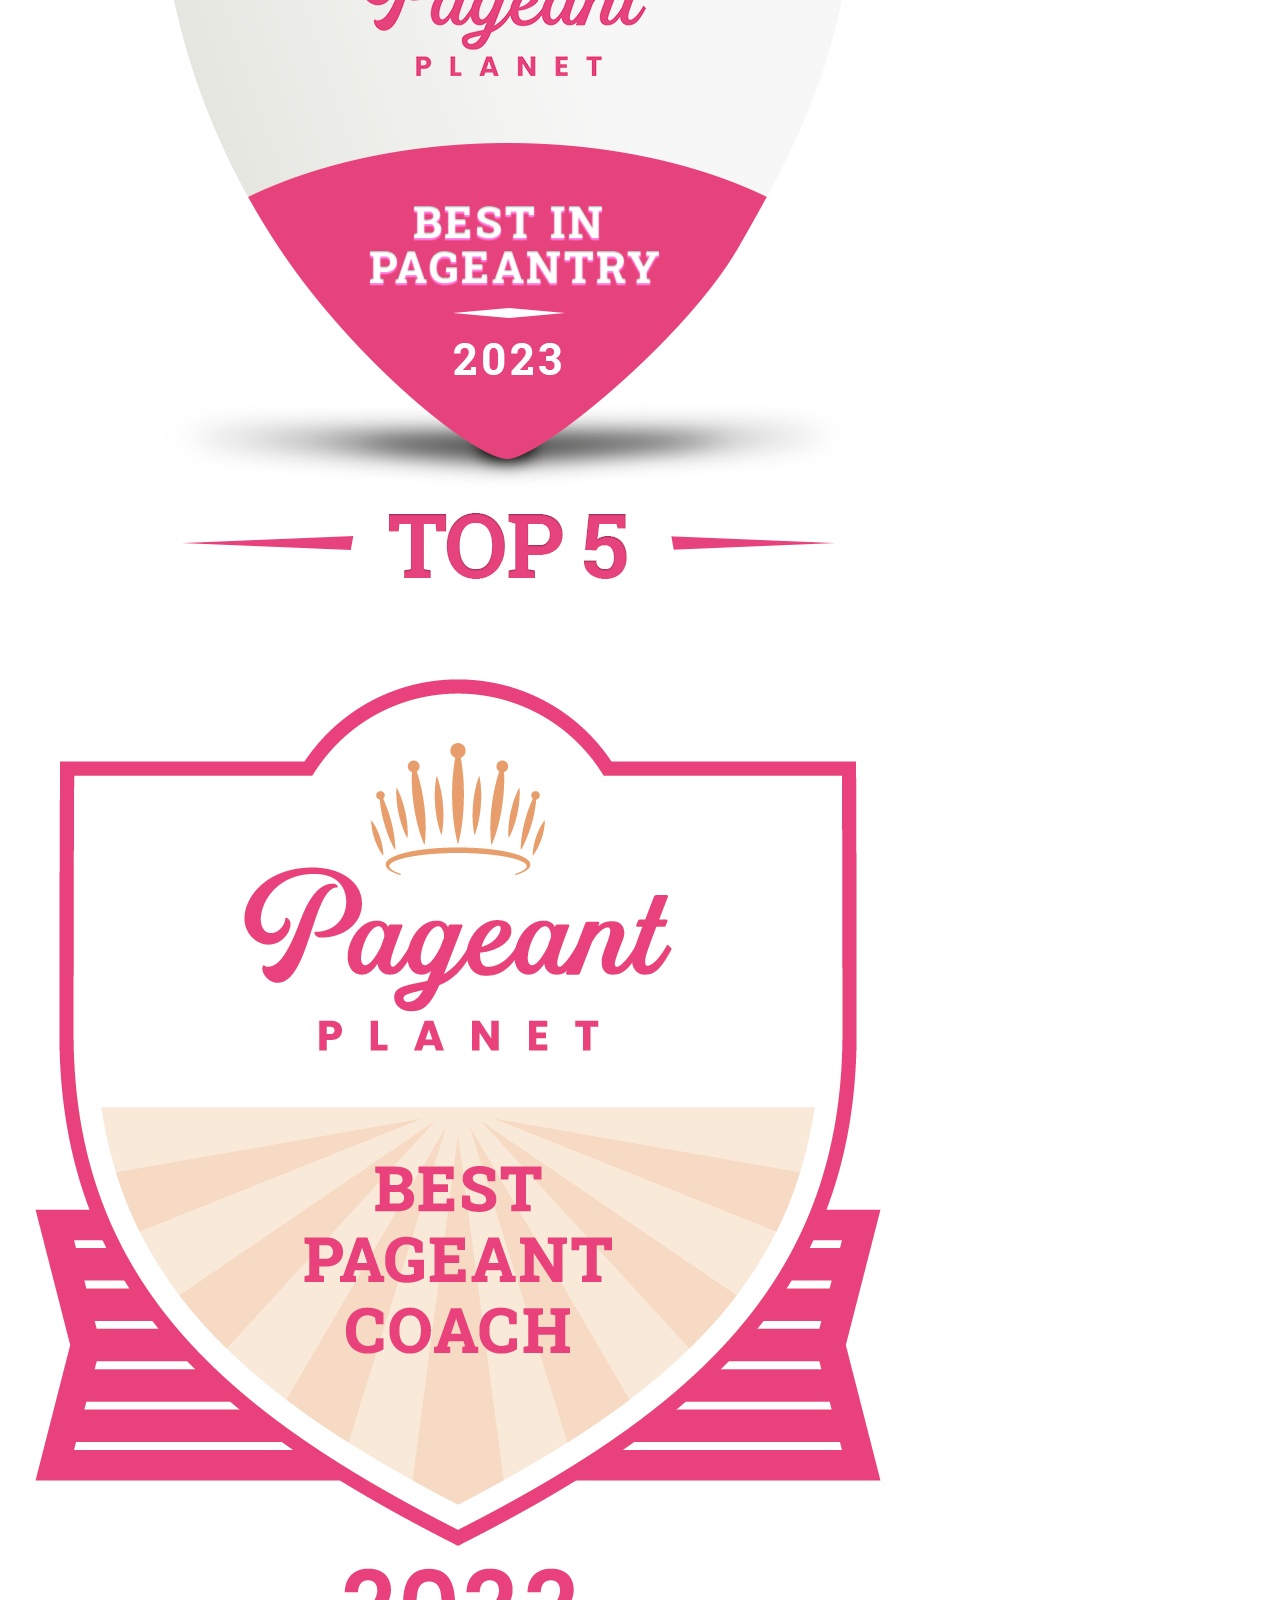
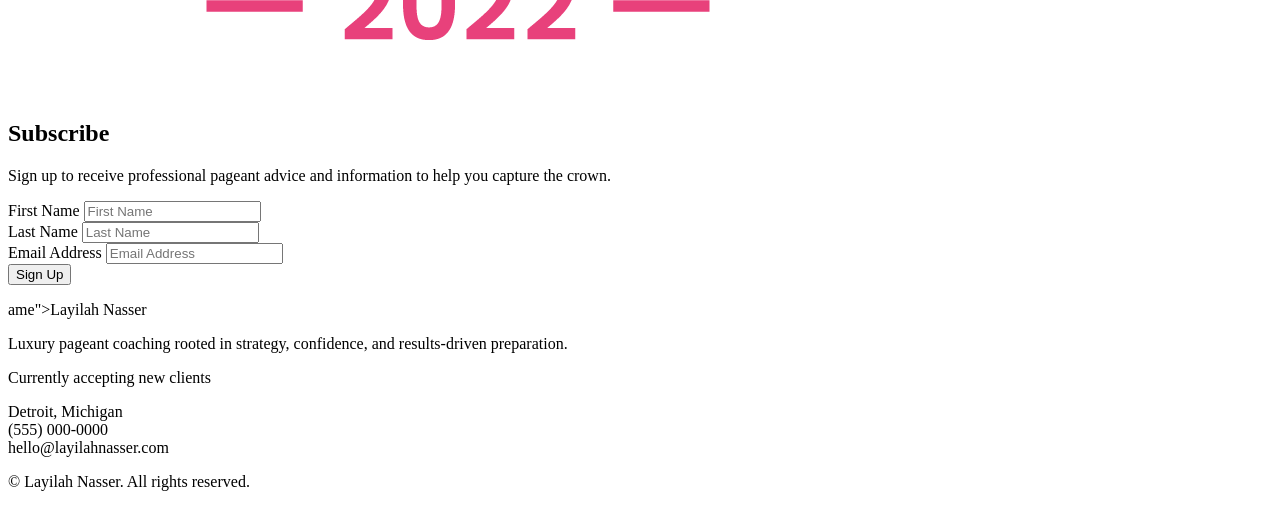
==== commit 71e5a5ea: "Add files via upload" ====
--- a/index.html
+++ b/index.html
@@ -5,27 +5,23 @@
   <meta name="viewport" content="width=device-width, initial-scale=1.0">
   <title>Layilah Nasser | Home</title>
   <meta name="description" content="Layilah Nasser Pageant Consulting — personalized coaching for interview, stage presence, and competition readiness.">
-
   <link rel="preconnect" href="https://fonts.googleapis.com">
   <link rel="preconnect" href="https://fonts.gstatic.com" crossorigin>
   <link href="https://fonts.googleapis.com/css2?family=Montserrat:wght@400;500;600;700&family=Cormorant+Garamond:wght@500;600;700&display=swap" rel="stylesheet">
-
   <link rel="stylesheet" href="styles.css">
 </head>
-
 <body>
   <a class="skip-link" href="#main-content">Skip to main content</a>
 
-  <header class="site-header">
-    <div class="container header-inner">
-      <a class="brand" href="index.html">
-        <img src="images/lnpc.png" alt="Layilah Nasser Pageant Consulting logo" class="logo">
-      </a>
+    <header class="site-header">
+  <div class="container header-inner">
+    <a class="brand" href="index.html">
+      <img src="images/lnpc.png" alt="Layilah Nasser Pageant Consulting logo" class="logo">
+    </a>
 
       <button class="nav-toggle" aria-label="Toggle navigation" aria-expanded="false">
         <span></span>
       </button>
-
       <nav class="site-nav" aria-label="Primary navigation">
         <ul>
           <li><a href="index.html" aria-current="page">Home</a></li>
@@ -42,17 +38,10 @@
   <main id="main-content">
 
     <section class="inner">
-      <p>Welcome to Layilah Nasser Pageant Consulting</p>
-
-      <img src="images/LN-Consulting-Banner-Detailed.png" alt="Layilah Nasser Pageant Consulting">
-
+      <p> Welcome to Layilah Nasser Pageant Consulting</p>
+      <img src="./images/LN Consulting Banner (Detailed).png" alt="Layilah Nasser Pageant Consulting">
       <h1>Confidence, polish, and strategy for contestants ready to compete at their highest level.</h1>
-
-      <p class="lead">
-        Personalized coaching for interview performance, stage presence, and full competition readiness.
-        Helping contestants across all systems show up prepared, polished, and purposeful.
-      </p>
-
+      <p class="lead">Personalized coaching for interview performance, stage presence, and full competition readiness. Helping contestants across all systems show up prepared, polished, and purposeful.</p>
       <div class="button-row">
         <a class="button" href="services.html">Explore Services</a>
         <a class="button secondary" href="contact.html">Book an Inquiry</a>
@@ -60,29 +49,24 @@
     </section>
 
     <section class="inner simple-grid">
-      <h2 class="visually-hidden">Services</h2>
-
       <article class="card">
         <h3>Interview Coaching</h3>
-        <img src="images/mock-interviews.jpg" alt="Interview Coaching">
+        <img src="images/mock interviews.jpg" alt="Interview Coaching">
         <p>Build answers that are strategic, polished, and authentic to who you are. Mock interviews and answer development tailored to your division and goals.</p>
       </article>
-
       <article class="card">
         <h3>Walk & Stage Presence</h3>
-        <img src="images/walking.jpg" alt="Walk and Stage Presence">
+        <img src="images/walking.jpg" alt="Walk & Stage Presence">
         <p>Refine your walk, transitions, and on-stage confidence so you make a strong impression from the moment you step out.</p>
       </article>
-
       <article class="card">
         <h3>Competition Readiness</h3>
         <img src="images/emily.jpg" alt="Competition Readiness">
         <p>Full preparation support covering mindset, presentation, paperwork, and strategy leading into competition day.</p>
       </article>
-
       <article class="card">
         <h3>Workshops</h3>
-        <img src="images/RIM-speaking.jpg" alt="Workshops">
+        <img src="images/RIM speaking.jpg" alt="Workshops">
         <p>Group sessions focused on specific skills like interview techniques, walk refinement, and on-stage presence.</p>
       </article>
     </section>
@@ -90,74 +74,53 @@
     <section class="inner">
       <p>Recognition</p>
       <h2>Nationally recognized coaching</h2>
-
-      <p class="lead">
-        Consistently ranked among the top pageant coaches in the country by Pageant Planet.
-      </p>
-
+      <p class="lead">Consistently ranked among the top pageant coaches in the country by Pageant Planet.</p>
       <div class="badge-row">
-        <img src="images/Top-5-2024.png" alt="Pageant Planet Best in Pageantry 2024 Top 5">
-        <img src="images/Top-5-2023.png" alt="Pageant Planet Top 5 Pageant Coach 2023">
-        <img src="images/Best-Coach.png" alt="Pageant Planet Top 5 Pageant Coach 2022">
+        <img src="images/Top 5 2024.png" alt="Pageant Planet Best in Pageantry 2024 Top 5">
+        <img src="images/Top 5 2023.png" alt="Pageant Planet Top 5 Pageant Coach 2023">
+        <img src="images/Best Coach.png" alt="Pageant Planet Top 5 Pageant Coach 2022">
       </div>
+    </section>
+    
     </section>
 
   </main>
 
+   <footer>
   <footer class="site-footer">
     <div class="container footer-inner">
-
+      <p class="footer-n<section class="inner">
+      <form id="contact-form" class="card" action="https://formspree.io/f/mbdzwzbn" method="POST">
       <div class="card subscribe-card">
         <h2>Subscribe</h2>
-
-        <p class="lead">
-          Sign up to receive professional pageant advice and information to help you capture the crown.
-        </p>
-
-        <form id="contact-form" action="https://formspree.io/f/mbdqwgly" method="POST">
-
+        <p class="lead">Sign up to receive professional pageant advice and information to help you capture the crown.</p>
+        <form class="subscribe-form">
           <div class="form-group">
             <label for="first_name">First Name</label>
             <input type="text" name="first_name" id="first_name" autocomplete="given-name" placeholder="First Name">
           </div>
-
           <div class="form-group">
             <label for="last_name">Last Name</label>
             <input type="text" name="last_name" id="last_name" autocomplete="family-name" placeholder="Last Name">
           </div>
-
           <div class="form-group">
             <label for="email">Email Address</label>
             <input type="email" name="email" id="email" autocomplete="email" placeholder="Email Address" required>
           </div>
-
           <button class="button" type="submit">Sign Up</button>
-
-          <p class="form-note" id="form-message" aria-live="polite"></p>
+           <p class="form-note" id="form-message" aria-live="polite"></p>
         </form>
+      </div>ame">Layilah Nasser</p>
+      <p class="footer-tagline">Luxury pageant coaching rooted in strategy, confidence, and results-driven preparation.</p>
+      <span class="footer-status">Currently accepting new clients</span>
+      <p>Detroit, Michigan<br>
+      (555) 000-0000<br>
+      hello@layilahnasser.com</p>
       </div>
-
-      <p class="footer-name">Layilah Nasser</p>
-
-      <p class="footer-tagline">
-        Luxury pageant coaching rooted in strategy, confidence, and results-driven preparation.
-      </p>
-
-      <span class="footer-status">Currently accepting new clients</span>
-
-      <p>
-        Detroit, Michigan<br>
-        (555) 000-0000<br>
-        hello@layilahnasser.com
-      </p>
-
     </div>
-
-    <p class="footer-copy">
-      © <span id="year"></span> Layilah Nasser. All rights reserved.
-    </p>
-  </footer>
+  <p class="footer-copy">© <span id="year"></span> Layilah Nasser. All rights reserved.</p>
+</footer>
 
   <script src="script.js"></script>
 </body>
-</html>+</html>
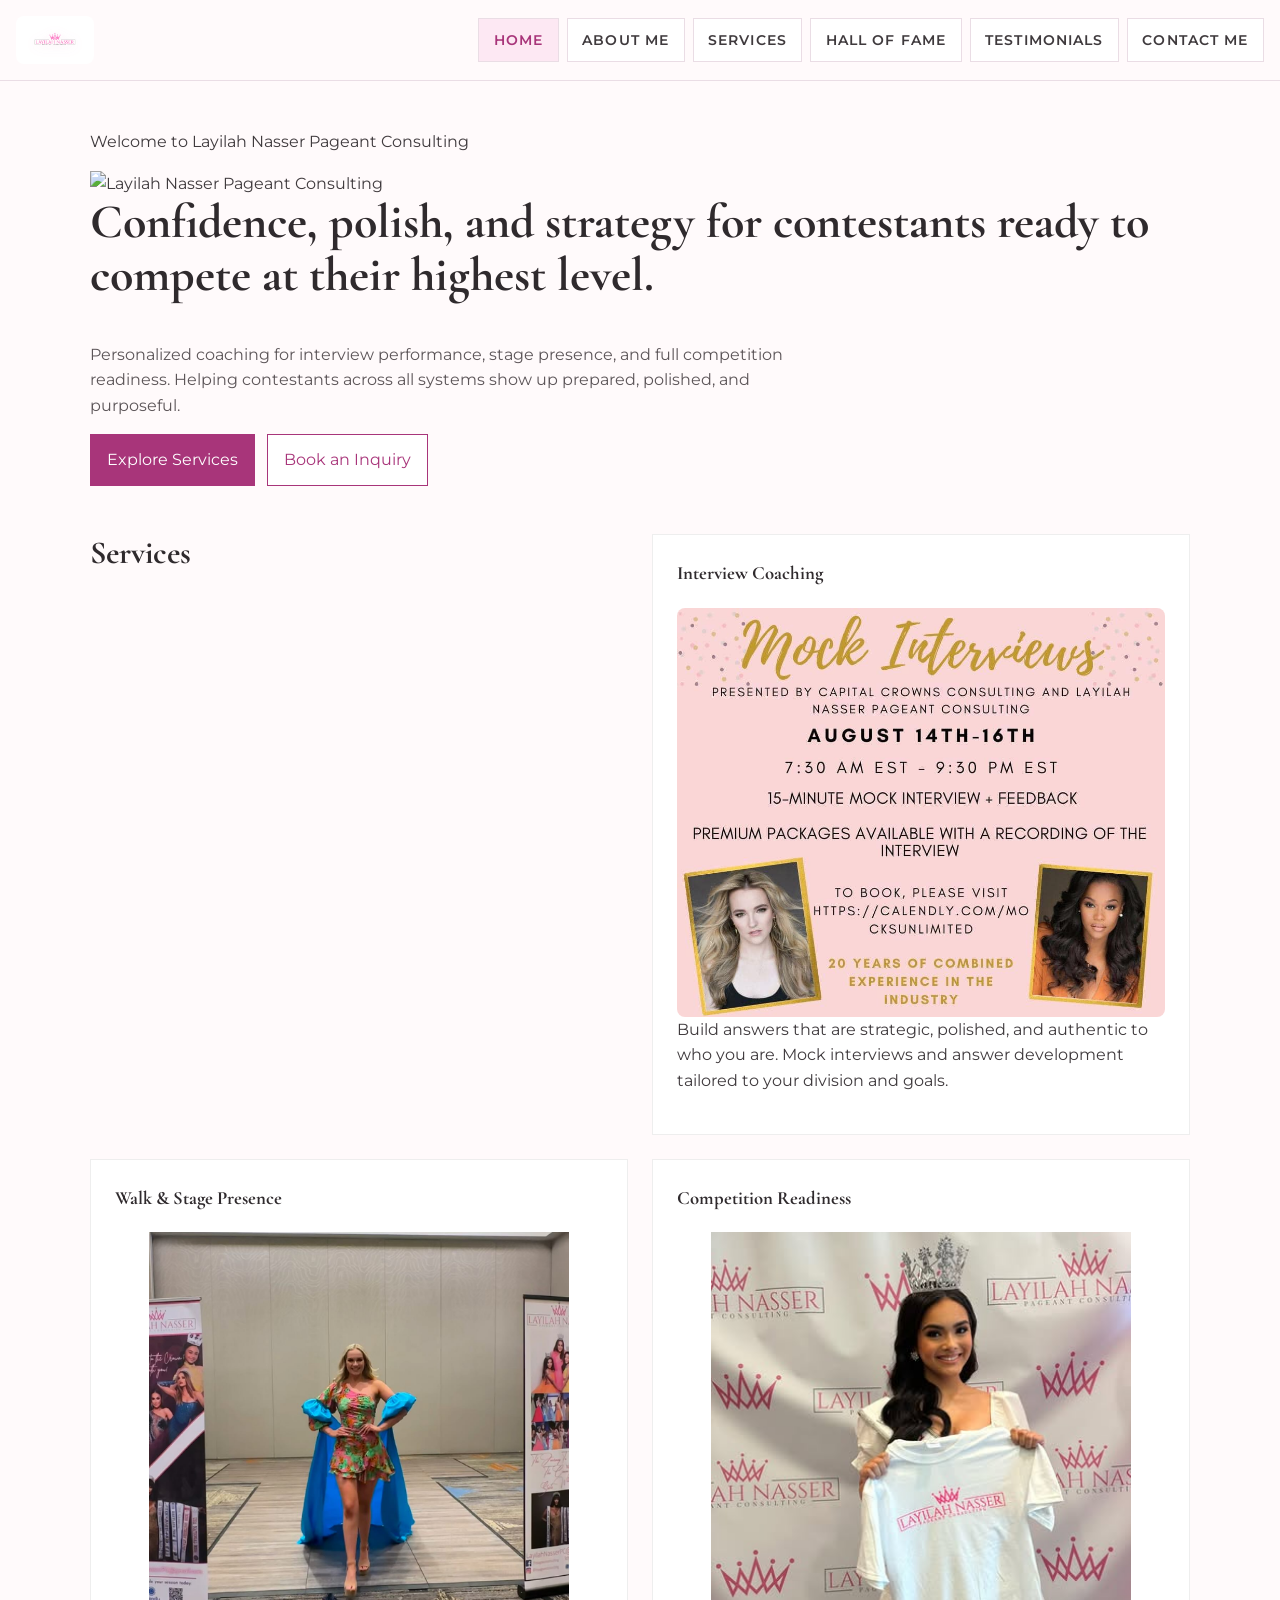
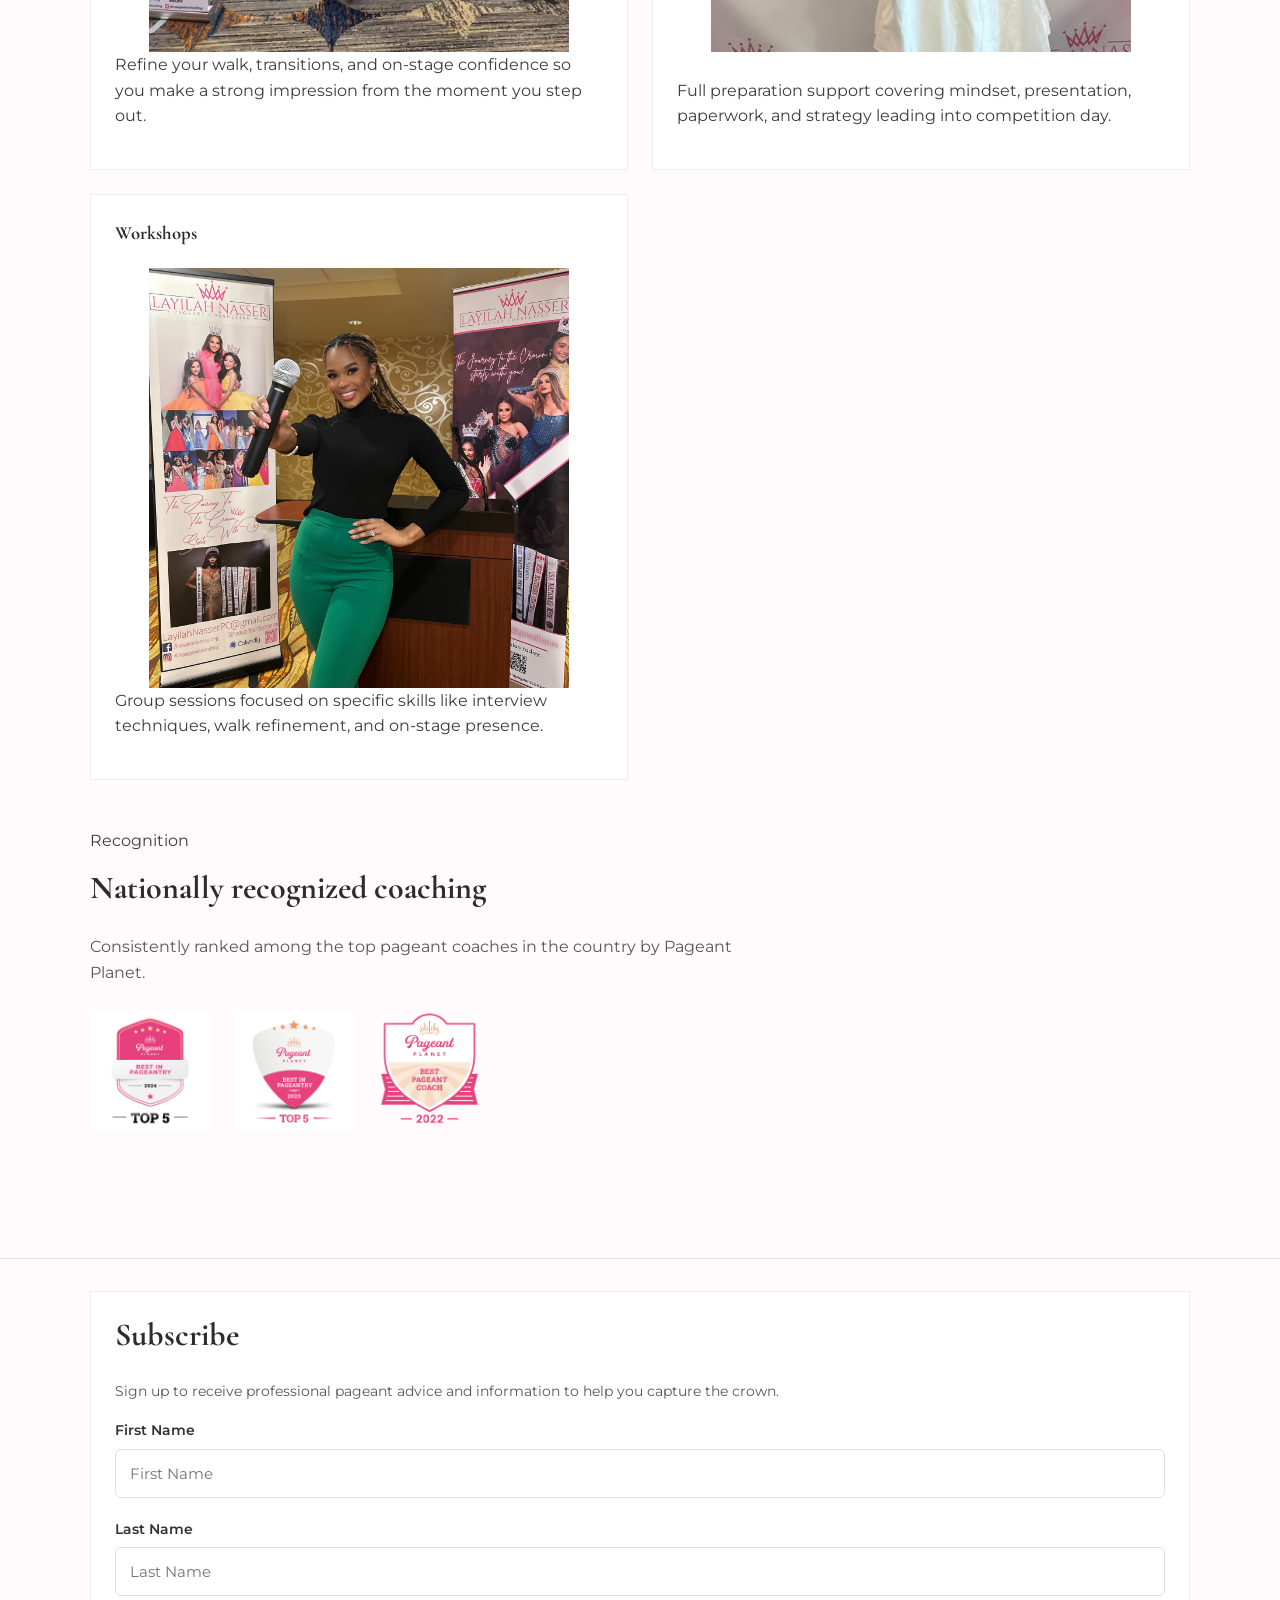
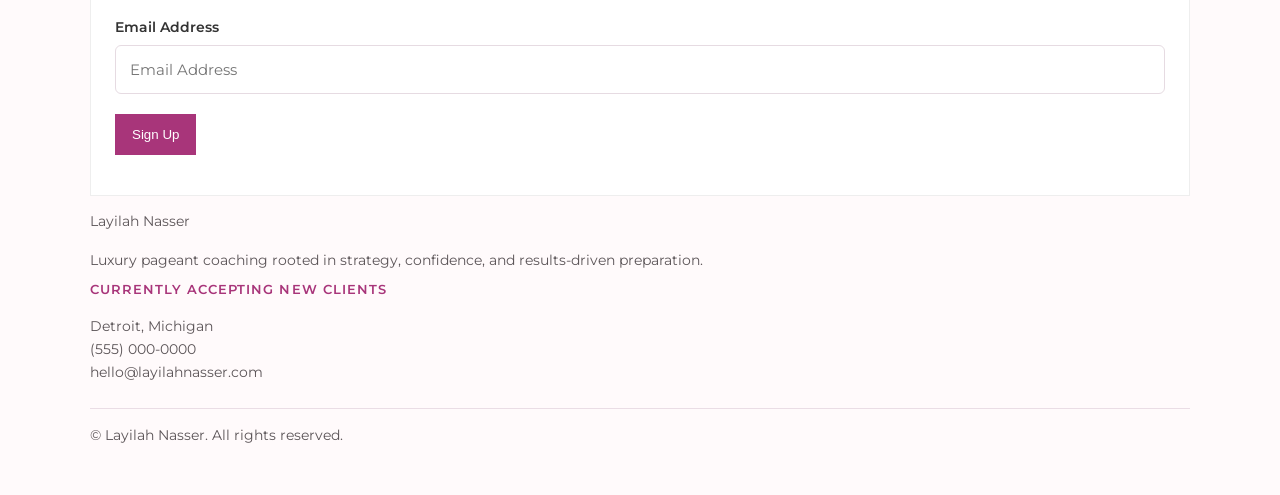
==== commit cdf5919a: "Add files via upload" ====
--- a/index.html
+++ b/index.html
@@ -5,23 +5,27 @@
   <meta name="viewport" content="width=device-width, initial-scale=1.0">
   <title>Layilah Nasser | Home</title>
   <meta name="description" content="Layilah Nasser Pageant Consulting — personalized coaching for interview, stage presence, and competition readiness.">
+
   <link rel="preconnect" href="https://fonts.googleapis.com">
   <link rel="preconnect" href="https://fonts.gstatic.com" crossorigin>
   <link href="https://fonts.googleapis.com/css2?family=Montserrat:wght@400;500;600;700&family=Cormorant+Garamond:wght@500;600;700&display=swap" rel="stylesheet">
+
   <link rel="stylesheet" href="styles.css">
 </head>
+
 <body>
   <a class="skip-link" href="#main-content">Skip to main content</a>
 
-    <header class="site-header">
-  <div class="container header-inner">
-    <a class="brand" href="index.html">
-      <img src="images/lnpc.png" alt="Layilah Nasser Pageant Consulting logo" class="logo">
-    </a>
+  <header class="site-header">
+    <div class="container header-inner">
+      <a class="brand" href="index.html">
+        <img src="images/lnpc.png" alt="Layilah Nasser Pageant Consulting logo" class="logo">
+      </a>
 
       <button class="nav-toggle" aria-label="Toggle navigation" aria-expanded="false">
         <span></span>
       </button>
+
       <nav class="site-nav" aria-label="Primary navigation">
         <ul>
           <li><a href="index.html" aria-current="page">Home</a></li>
@@ -38,10 +42,17 @@
   <main id="main-content">
 
     <section class="inner">
-      <p> Welcome to Layilah Nasser Pageant Consulting</p>
-      <img src="./images/LN Consulting Banner (Detailed).png" alt="Layilah Nasser Pageant Consulting">
+      <p>Welcome to Layilah Nasser Pageant Consulting</p>
+
+      <img src="images/LN-Consulting-Banner-Detailed.png" alt="Layilah Nasser Pageant Consulting">
+
       <h1>Confidence, polish, and strategy for contestants ready to compete at their highest level.</h1>
-      <p class="lead">Personalized coaching for interview performance, stage presence, and full competition readiness. Helping contestants across all systems show up prepared, polished, and purposeful.</p>
+
+      <p class="lead">
+        Personalized coaching for interview performance, stage presence, and full competition readiness.
+        Helping contestants across all systems show up prepared, polished, and purposeful.
+      </p>
+
       <div class="button-row">
         <a class="button" href="services.html">Explore Services</a>
         <a class="button secondary" href="contact.html">Book an Inquiry</a>
@@ -49,21 +60,26 @@
     </section>
 
     <section class="inner simple-grid">
+      <h2 class="visually-hidden">Services</h2>
+
       <article class="card">
         <h3>Interview Coaching</h3>
         <img src="images/mock interviews.jpg" alt="Interview Coaching">
         <p>Build answers that are strategic, polished, and authentic to who you are. Mock interviews and answer development tailored to your division and goals.</p>
       </article>
+
       <article class="card">
         <h3>Walk & Stage Presence</h3>
-        <img src="images/walking.jpg" alt="Walk & Stage Presence">
+        <img src="images/walking.jpg" alt="Walk and Stage Presence">
         <p>Refine your walk, transitions, and on-stage confidence so you make a strong impression from the moment you step out.</p>
       </article>
+
       <article class="card">
         <h3>Competition Readiness</h3>
         <img src="images/emily.jpg" alt="Competition Readiness">
         <p>Full preparation support covering mindset, presentation, paperwork, and strategy leading into competition day.</p>
       </article>
+
       <article class="card">
         <h3>Workshops</h3>
         <img src="images/RIM speaking.jpg" alt="Workshops">
@@ -74,53 +90,74 @@
     <section class="inner">
       <p>Recognition</p>
       <h2>Nationally recognized coaching</h2>
-      <p class="lead">Consistently ranked among the top pageant coaches in the country by Pageant Planet.</p>
+
+      <p class="lead">
+        Consistently ranked among the top pageant coaches in the country by Pageant Planet.
+      </p>
+
       <div class="badge-row">
         <img src="images/Top 5 2024.png" alt="Pageant Planet Best in Pageantry 2024 Top 5">
         <img src="images/Top 5 2023.png" alt="Pageant Planet Top 5 Pageant Coach 2023">
         <img src="images/Best Coach.png" alt="Pageant Planet Top 5 Pageant Coach 2022">
       </div>
     </section>
-    
-    </section>
 
   </main>
 
-   <footer>
   <footer class="site-footer">
     <div class="container footer-inner">
-      <p class="footer-n<section class="inner">
-      <form id="contact-form" class="card" action="https://formspree.io/f/mbdzwzbn" method="POST">
+
       <div class="card subscribe-card">
         <h2>Subscribe</h2>
-        <p class="lead">Sign up to receive professional pageant advice and information to help you capture the crown.</p>
-        <form class="subscribe-form">
+
+        <p class="lead">
+          Sign up to receive professional pageant advice and information to help you capture the crown.
+        </p>
+
+        <form id="contact-form" action="https://formspree.io/f/mbdqwgly" method="POST">
+
           <div class="form-group">
             <label for="first_name">First Name</label>
             <input type="text" name="first_name" id="first_name" autocomplete="given-name" placeholder="First Name">
           </div>
+
           <div class="form-group">
             <label for="last_name">Last Name</label>
             <input type="text" name="last_name" id="last_name" autocomplete="family-name" placeholder="Last Name">
           </div>
+
           <div class="form-group">
             <label for="email">Email Address</label>
             <input type="email" name="email" id="email" autocomplete="email" placeholder="Email Address" required>
           </div>
+
           <button class="button" type="submit">Sign Up</button>
-           <p class="form-note" id="form-message" aria-live="polite"></p>
+
+          <p class="form-note" id="form-message" aria-live="polite"></p>
         </form>
-      </div>ame">Layilah Nasser</p>
-      <p class="footer-tagline">Luxury pageant coaching rooted in strategy, confidence, and results-driven preparation.</p>
+      </div>
+
+      <p class="footer-name">Layilah Nasser</p>
+
+      <p class="footer-tagline">
+        Luxury pageant coaching rooted in strategy, confidence, and results-driven preparation.
+      </p>
+
       <span class="footer-status">Currently accepting new clients</span>
-      <p>Detroit, Michigan<br>
-      (555) 000-0000<br>
-      hello@layilahnasser.com</p>
-      </div>
+
+      <p>
+        Detroit, Michigan<br>
+        (555) 000-0000<br>
+        hello@layilahnasser.com
+      </p>
+
     </div>
-  <p class="footer-copy">© <span id="year"></span> Layilah Nasser. All rights reserved.</p>
-</footer>
+
+    <p class="footer-copy">
+      © <span id="year"></span> Layilah Nasser. All rights reserved.
+    </p>
+  </footer>
 
   <script src="script.js"></script>
 </body>
-</html>
+</html>
--- a/styles.css
+++ b/styles.css
@@ -0,0 +1,705 @@
+* {
+  box-sizing: border-box;
+}
+html {
+  scroll-behavior: smooth;
+}
+body {
+    cursor: url("./images/crown_32x32.png"), auto ;
+  margin: 0;
+  font-family: "Montserrat", Arial, sans-serif;
+  background: #fffafb;
+  color: #3f3a3d;
+  line-height: 1.6;
+}
+.brand {
+  display: flex;
+  align-items: center;
+}
+
+.logo {
+  height: 50px;
+  width: auto;
+}
+.header-inner {
+  display: flex;
+  align-items: center; /* centers logo + nav */
+  justify-content: space-between;
+}
+
+.brand-text {
+  display: flex;
+  flex-direction: column;
+}
+.brand {
+  background: white;
+  padding: 6px 12px;
+  border-radius: 8px;
+}
+
+.logo {
+  height: 36px;
+  filter: drop-shadow(0 2px 6px rgba(214, 73, 145, 0.3));
+}
+img {
+  display: block;
+  width: 100%;
+  height: auto;
+}
+a {
+  color: #a8357a;
+  text-decoration: none;
+}
+a:hover,
+a:focus {
+  color: #fafafa;
+  text-decoration: underline;
+}
+
+.skip-link {
+  position: absolute;
+  top: -100px;
+  left: 1rem;
+  background: #a8357a;
+  color: white;
+  padding: 0.75rem 1rem;
+  z-index: 1000;
+}
+.skip-link:focus {
+  top: 1rem;
+}
+
+header {
+  position: sticky;
+  top: 0;
+  z-index: 100;
+  backdrop-filter: blur(10px);
+  background: rgba(255, 250, 251, 0.92);
+  border-bottom: 1px solid #eadde5;
+  padding: 1rem;
+}
+header .inner,
+main,
+footer .inner {
+  width: min(90%, 1100px);
+  margin: 0 auto;
+}
+.header-inner {
+  display: flex;
+  align-items: center;
+  justify-content: space-between;
+  gap: 1rem;
+}
+
+.site-title {
+  font-family: "Cormorant Garamond", serif;
+  font-size: 2rem;
+  margin: 0;
+  color: #a8357a;
+}
+.site-subtitle {
+  margin: 0.25rem 0 0;
+  font-size: 0.95rem;
+  color: #5c5558;
+  letter-spacing: 0.08em;
+  text-transform: uppercase;
+}
+
+.nav-toggle {
+  display: inline-flex;
+  flex-direction: column;
+  align-items: center;
+  justify-content: center;
+  border: 1px solid #fffeff;
+  background: white;
+  width: 48px;
+  height: 48px;
+  cursor: pointer;
+  flex-shrink: 0;
+}
+.nav-toggle span,
+.nav-toggle::before,
+.nav-toggle::after {
+  content: "";
+  display: block;
+  width: 20px;
+  height: 2px;
+  background: #e7e2e5;
+  border-radius: 2px;
+  transition: transform .25s ease, opacity .25s ease;
+}
+.nav-toggle::before { transform: translateY(-6px); }
+.nav-toggle::after  { transform: translateY(6px); }
+.nav-toggle.is-open span    { opacity: 0; }
+.nav-toggle.is-open::before { transform: rotate(45deg)  translate(1px, 1px); }
+.nav-toggle.is-open::after  { transform: rotate(-45deg) translate(1px, -1px); }
+
+.site-nav {
+  position: fixed;
+  inset: 73px 1rem auto 1rem;
+  background: white;
+  border: 1px solid #eadde5;
+  padding: 0.8rem;
+  display: none;
+  box-shadow: 0 8px 24px rgba(63, 58, 61, 0.08);
+}
+.site-nav.is-open { display: block; }
+.site-nav ul {
+  list-style: none;
+  margin: 0;
+  padding: 0;
+  display: flex;
+  flex-direction: column;
+  gap: 0.45rem;
+}
+nav a {
+  display: block;
+  padding: 0.6rem 0.9rem;
+  border: 1px solid #eadde5;
+  background: white;
+  color: #3f3a3d;
+  font-weight: 600;
+  text-transform: uppercase;
+  letter-spacing: 0.08em;
+  font-size: 0.88rem;
+  transition: background .2s ease, color .2s ease;
+}
+nav a:hover,
+nav a:focus,
+nav a[aria-current="page"] {
+  background: #fde8f3;
+  color: #a8357a;
+  text-decoration: none;
+}
+
+
+main {
+  padding: 2rem 0;
+}
+section {
+  margin-bottom: 3rem;
+}
+
+h1, h2, h3 {
+  font-family: "Cormorant Garamond", serif;
+  color: #2f2a2d;
+  margin-top: 0;
+}
+h1 {
+  font-size: 3rem;
+  line-height: 1.1;
+}
+h2 {
+  font-size: 2rem;
+  line-height: 1.2;
+}
+p {
+  margin-bottom: 1rem;
+}
+.lead {
+  max-width: 700px;
+  color: #5c5558;
+}
+.about-hero {
+  display: grid;
+  gap: 1.5rem;
+  align-items: start;
+  margin-bottom: 1.5rem;
+}
+.about-hero img {
+  width: 100%;
+  height: 500px;
+  object-fit: cover;
+  object-position: top;
+}
+.photo-gallery {
+  display: grid;
+  grid-template-columns: repeat(2, 1fr);
+  gap: 0.75rem;
+  margin-top: 1rem;
+}
+.photo-gallery img {
+  width: 100%;
+  height: 300px;
+  object-fit: cover;
+}
+.content-section {
+  margin-top: 2rem;
+}
+
+@media (min-width: 800px) {
+  .about-hero {
+    grid-template-columns: 1fr 1fr;
+  }
+  .photo-gallery {
+    grid-template-columns: repeat(4, 1fr);
+  }
+}
+
+.simple-grid {
+  display: grid;
+  gap: 1.5rem;
+}
+.text-block,
+.image-block {
+  background: white;
+}
+.card {
+  padding: 1.25rem;
+  border: 1px solid #eadde5;
+  background: white;
+  transition: box-shadow .2s ease;
+}
+.card {
+  display: flex;
+  flex-direction: column;
+  height: 100%;
+  padding: 24px;
+  border: 1px solid #eee;
+  background: #fff;
+}
+.card img {
+  width: 100%;
+  height: 300px; /* 🔥 forces equal image height */
+  object-fit: cover;
+  border-radius: 8px;
+}
+.card p {
+  margin-top: auto;
+}
+.card img {
+  width: 100%;
+  max-height: 420px;
+  height: auto;
+  object-fit: contain;
+  border-radius: 8px;
+}
+.card:hover {
+  box-shadow: 0 8px 24px rgba(63, 58, 61, 0.10);
+}
+
+.pill {
+  display: inline-block;
+  padding: 0.35rem 0.75rem;
+  border: 1px solid #eadde5;
+  background: #fde8f3;
+  color: #a8357a;
+  font-size: 0.8rem;
+  font-weight: 700;
+  text-transform: uppercase;
+  letter-spacing: 0.06em;
+}
+
+.button-row {
+  display: flex;
+  flex-wrap: wrap;
+  gap: 0.75rem;
+}
+.button {
+  display: inline-block;
+  padding: 0.75rem 1rem;
+  border: 1px solid #a8357a;
+  background: #a8357a;
+  color: white;
+  transition: background .2s ease, border-color .2s ease;
+}
+.button.secondary {
+  background: white;
+  color: #a8357a;
+}
+.button:hover,
+.button:focus {
+  background: #8c2a66;
+  border-color: #8c2a66;
+  text-decoration: none;
+}
+.button.secondary:hover,
+.button.secondary:focus {
+  background: #fde8f3;
+  color: #8c2a66;
+  border-color: #8c2a66;
+}
+
+.contact-form {
+  max-width: 500px; /* 🔥 keeps it from stretching too wide */
+  width: 100%;
+}
+
+.form-group {
+  display: flex;
+  flex-direction: column;
+  margin-bottom: 20px;
+}
+
+.form-group label {
+  margin-bottom: 6px;
+  font-weight: 600;
+  color: #333;
+}
+
+.form-group input,
+.form-group textarea {
+  width: 100%;
+  padding: 14px;
+  border: 1px solid #e6dbe2;
+  border-radius: 6px;
+  font-size: 15px;
+  font-family: inherit;
+  transition: all 0.2s ease;
+}
+
+.form-group input:focus,
+.form-group textarea:focus {
+  outline: none;
+  border-color: #a03474;
+  box-shadow: 0 0 0 2px rgba(160, 52, 116, 0.1);
+}
+textarea {
+  resize: vertical;
+  min-height: 120px;
+}
+
+.submit-btn {
+  margin-top: 10px;
+  padding: 14px 20px;
+  border: none;
+  background: #a03474;
+  color: white;
+  font-weight: 600;
+  border-radius: 6px;
+  cursor: pointer;
+  width: fit-content;
+  transition: all 0.2s ease;
+}
+
+.submit-btn:hover {
+  transform: translateY(-2px);
+  box-shadow: 0 6px 16px rgba(160, 52, 116, 0.25);
+}
+
+label {
+  display: block;
+  font-weight: 600;
+  margin-bottom: 0.35rem;
+}
+input,
+textarea {
+  width: 100%;
+  padding: 0.85rem;
+  border: 1px solid #d9ccd4;
+  background: white;
+  transition: border-color .2s ease;
+}
+input:focus,
+textarea:focus {
+  outline: 3px solid rgba(168, 53, 122, 0.18);
+  border-color: #a8357a;
+}
+textarea {
+  min-height: 180px;
+  resize: vertical;
+}
+footer {
+  margin-top: 3rem;
+  border-top: 1px solid #eadde5;
+  background: #fffafb;
+  padding: 2rem 0;
+  color: #5c5558;
+  font-size: 0.9rem;
+}
+.footer-inner {
+  width: min(90%, 1100px);
+  margin: 0 auto;
+}
+
+.footer-tagline {
+  margin: 0 0 0.5rem;
+  color: #5c5558;
+}
+.footer-status {
+  display: block;
+  font-size: 0.8rem;
+  font-weight: 600;
+  color: #a8357a;
+  text-transform: uppercase;
+  letter-spacing: 0.08em;
+  margin-bottom: 0.75rem;
+}
+.footer-copy {
+  margin-top: 1.5rem;
+  padding-top: 1rem;
+  border-top: 1px solid #eadde5;
+  width: min(90%, 1100px);
+  margin-left: auto;
+  margin-right: auto;
+  font-size: 0.85rem;
+  color: #5c5558;
+}
+footer p a {
+  color: #5c5558;
+  text-decoration: none;
+}
+footer p a:hover,
+footer p a:focus {
+  color: #a8357a;
+}
+
+.badge-row {
+  display: flex;
+  flex-wrap: wrap;
+  gap: 1.5rem;
+  align-items: center;
+  margin-top: 1.5rem;
+}
+.badge-row img {
+  width: auto;
+  height: 120px;
+  object-fit: contain;
+}
+.contact-form {
+  max-width: 900px;
+  width: 100%;
+  margin: 0 auto;
+  padding: 50px 40px;
+  background: #fff;
+  border: 1px solid #eadfe6;
+  text-align: center;
+}
+
+.contact-form .form-group {
+  margin-bottom: 28px;
+}
+
+.contact-form label {
+  display: block;
+  margin-bottom: 14px;
+  font-size: 1.25rem;
+  font-weight: 700;
+  color: #333;
+}
+
+.contact-form input,
+.contact-form textarea,
+.contact-form select {
+  width: 100%;
+  padding: 18px 22px;
+  border: 1px solid #e2ccd8;
+  border-radius: 8px;
+  font-size: 1rem;
+  font-family: inherit;
+}
+
+.contact-form textarea {
+  min-height: 180px;
+  resize: vertical;
+}
+
+.contact-form input:focus,
+.contact-form textarea:focus,
+.contact-form select:focus {
+  outline: none;
+  border-color: #b2387f;
+  box-shadow: 0 0 0 3px rgba(178, 56, 127, 0.12);
+}
+
+.submit-btn {
+  width: 100%;
+  padding: 18px;
+  border: none;
+  background: #ad347f;
+  color: white;
+  font-size: 1rem;
+  font-weight: 700;
+  cursor: pointer;
+}
+
+.submit-btn:hover {
+  background: #95296d;
+}
+
+.hof-grid {
+  display: grid;
+  grid-template-columns: repeat(2, 1fr);
+  gap: 2rem;
+  margin-top: 1.5rem;
+}
+.hof-card {
+  text-align: center;
+  position: relative;
+}
+.hof-card img {
+  border-radius: 8px;
+  width: 100%;
+  aspect-ratio: 3 / 4;
+  object-fit: cover;
+  object-position: top;
+  margin-bottom: 0.75rem;
+}
+ .hof-card .overlay {
+  border-radius: 8px;
+  position: absolute;
+  width: 100%;
+  height: 100%;
+  color: white;
+  background-color: #a8357a;
+  display: flex;
+  align-items: center;
+  justify-content: center;
+  opacity: 0;
+  visibility: hidden;
+  transition: opacity 0.4s ease-in-out, visibility 0.4s;
+}
+
+.hof-card:hover .overlay {
+  opacity: 0.8;
+  color: white;
+  font-weight: bold;
+  visibility: visible;
+}
+
+.hof-name {
+  font-family: "Cormorant Garamond", serif;
+  font-size: 1.2rem;
+  font-weight: 600;
+  color: #2f2a2d;
+  margin: 0;
+}
+.hof-title {
+  font-size: 0.85rem;
+  color: #a8357a;
+  font-weight: 600;
+  text-transform: uppercase;
+  letter-spacing: 0.06em;
+  margin: 0.2rem 0 0;
+}
+
+@media (min-width: 600px) {
+  .hof-grid {
+    grid-template-columns: repeat(3, 1fr);
+  }
+}
+
+@media (min-width: 800px) {
+  .simple-grid {
+    grid-template-columns: 1fr 1fr;
+    align-items: start;
+  }
+  .footer-inner {
+    grid-template-columns: 1fr 1px 1fr;
+    align-items: start;
+  }
+  .footer-divider {
+    display: block;
+  }
+  .subscribe-form {
+    grid-template-columns: 1fr 1fr 1fr;
+    align-items: end;
+  }
+  .subscribe-form button {
+    grid-column: span 3;
+  }
+}
+@media (min-width: 980px) {
+  .nav-toggle { display: none; }
+  .site-nav {
+    position: static;
+    inset: auto;
+    background: transparent;
+    border: 0;
+    box-shadow: none;
+    padding: 0;
+    display: block;
+  }
+  .site-nav ul {
+    flex-direction: row;
+    align-items: center;
+    gap: 0.5rem;
+  }
+  .hof-grid {
+    grid-template-columns: repeat(4, 1fr);
+  }
+}
+.lift {
+  transition: transform .2s ease, box-shadow .2s ease;
+}
+.lift:hover {
+  transform: translateY(-6px);
+  box-shadow: 0 16px 32px rgba(63, 58, 61, 0.12);
+}
+.card-featured {
+  border-left: 4px solid #a8357a;
+  background: #fff5fa;
+}
+.review-author {
+  margin: 0.75rem 0 0;
+  font-size: 0.85rem;
+  font-weight: 600;
+  color: #a8357a;
+  text-transform: uppercase;
+  letter-spacing: 0.06em;
+}
+blockquote {
+  margin: 0;
+  padding: 0;
+}
+.review-grid {
+  gap: 1.25rem;
+}
+
+@media (min-width: 800px) {
+  .review-grid {
+    grid-template-columns: repeat(3, 1fr);
+  }
+.flip-card {
+  perspective: 1000px;
+  min-height: 360px;
+}
+
+.flip-card-inner {
+  position: relative;
+  width: 100%;
+  height: 100%;
+  min-height: 360px;
+  transition: transform 0.8s ease;
+  transform-style: preserve-3d;
+}
+
+.flip-card:hover .flip-card-inner {
+  transform: rotateY(180deg);
+}
+
+.flip-card-front,
+.flip-card-back {
+  position: absolute;
+  inset: 0;
+  backface-visibility: hidden;
+  border-radius: 18px;
+  padding: 24px;
+  background: #fff;
+  box-shadow: 0 12px 28px rgba(214, 73, 145, 0.18);
+}
+
+.flip-card-back {
+  padding: 0;
+  transform: rotateY(180deg);
+  overflow: hidden;
+}
+
+.flip-card-back img {
+  width: 100%;
+  height: 100%;
+  object-fit: cover;
+
+}.flip-card.is-flipped .flip-card-inner {
+  transform: rotateY(180deg);
+}
+
+.flip-card {
+  cursor: pointer;
+}
+.flip-card:hover .flip-card-inner {
+  transform: rotateY(180deg);
+}
+.flip-card-front {
+  overflow-y: auto;
+}}
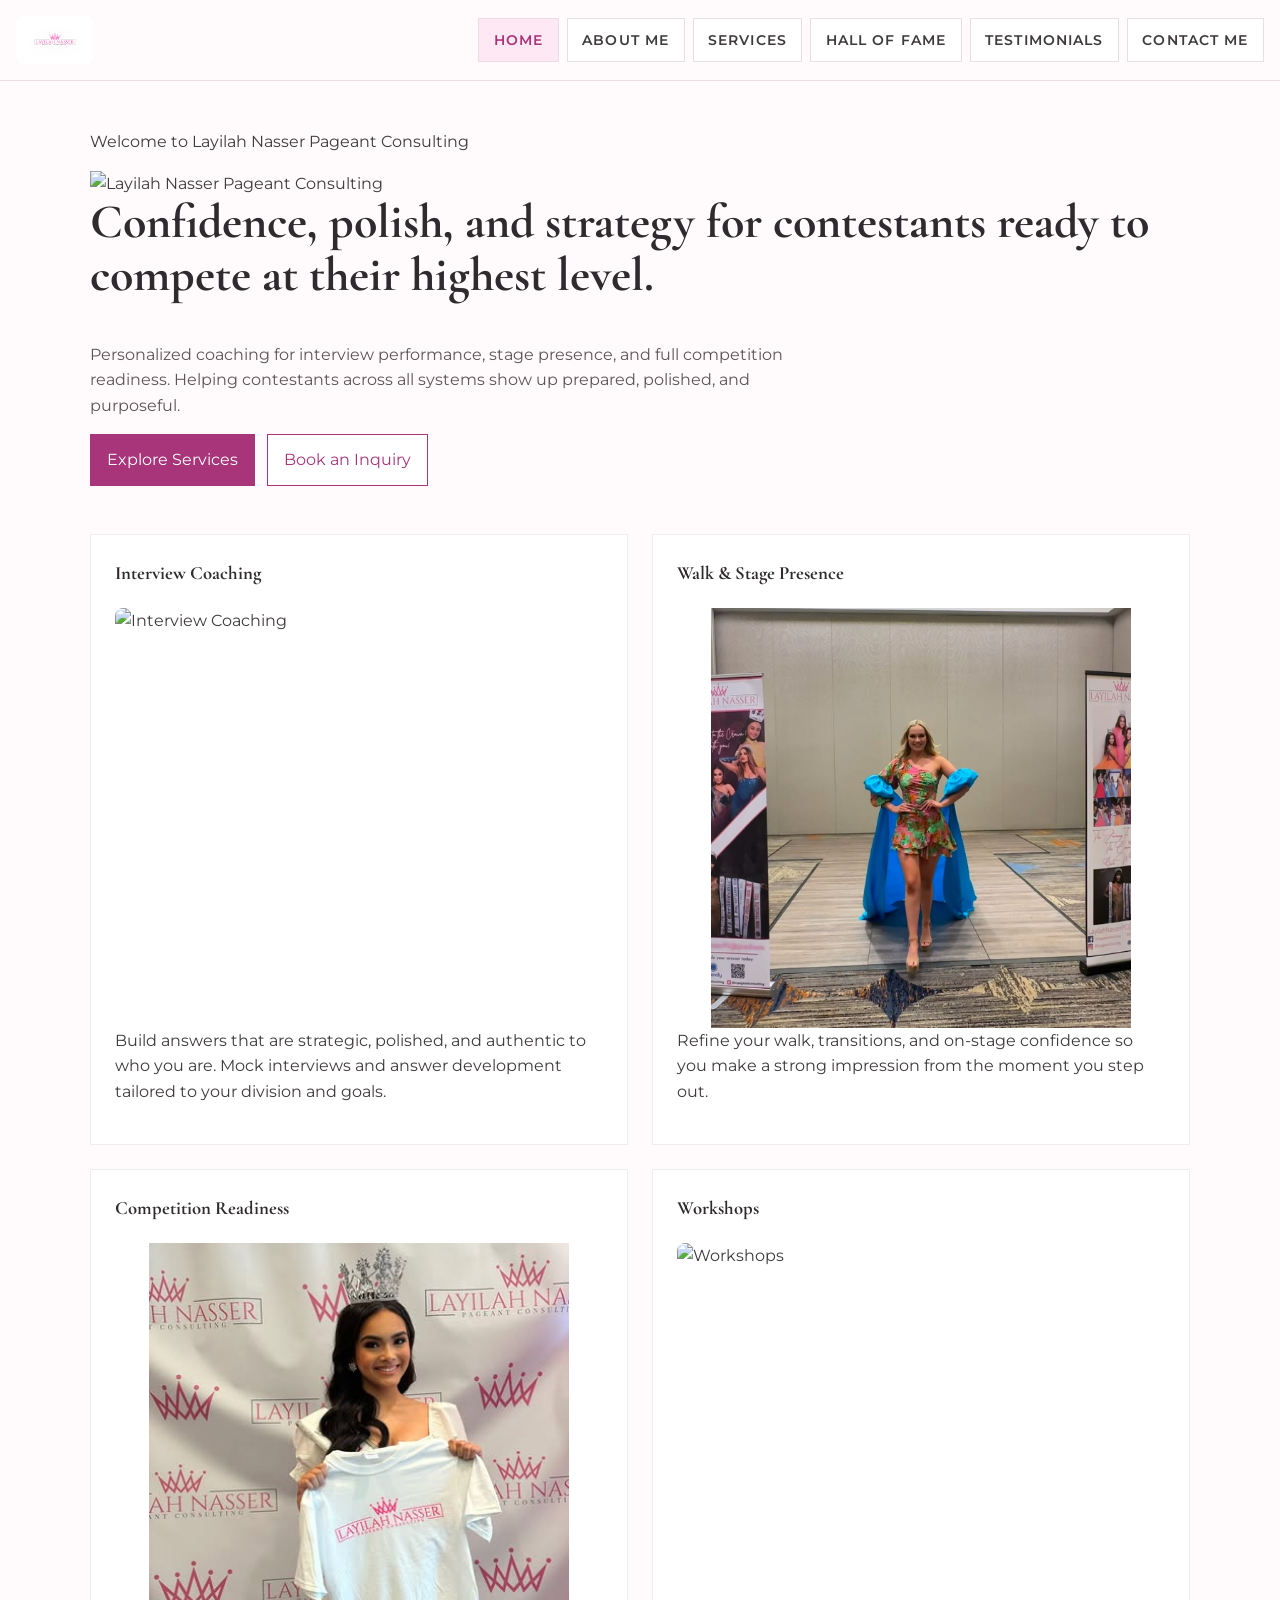
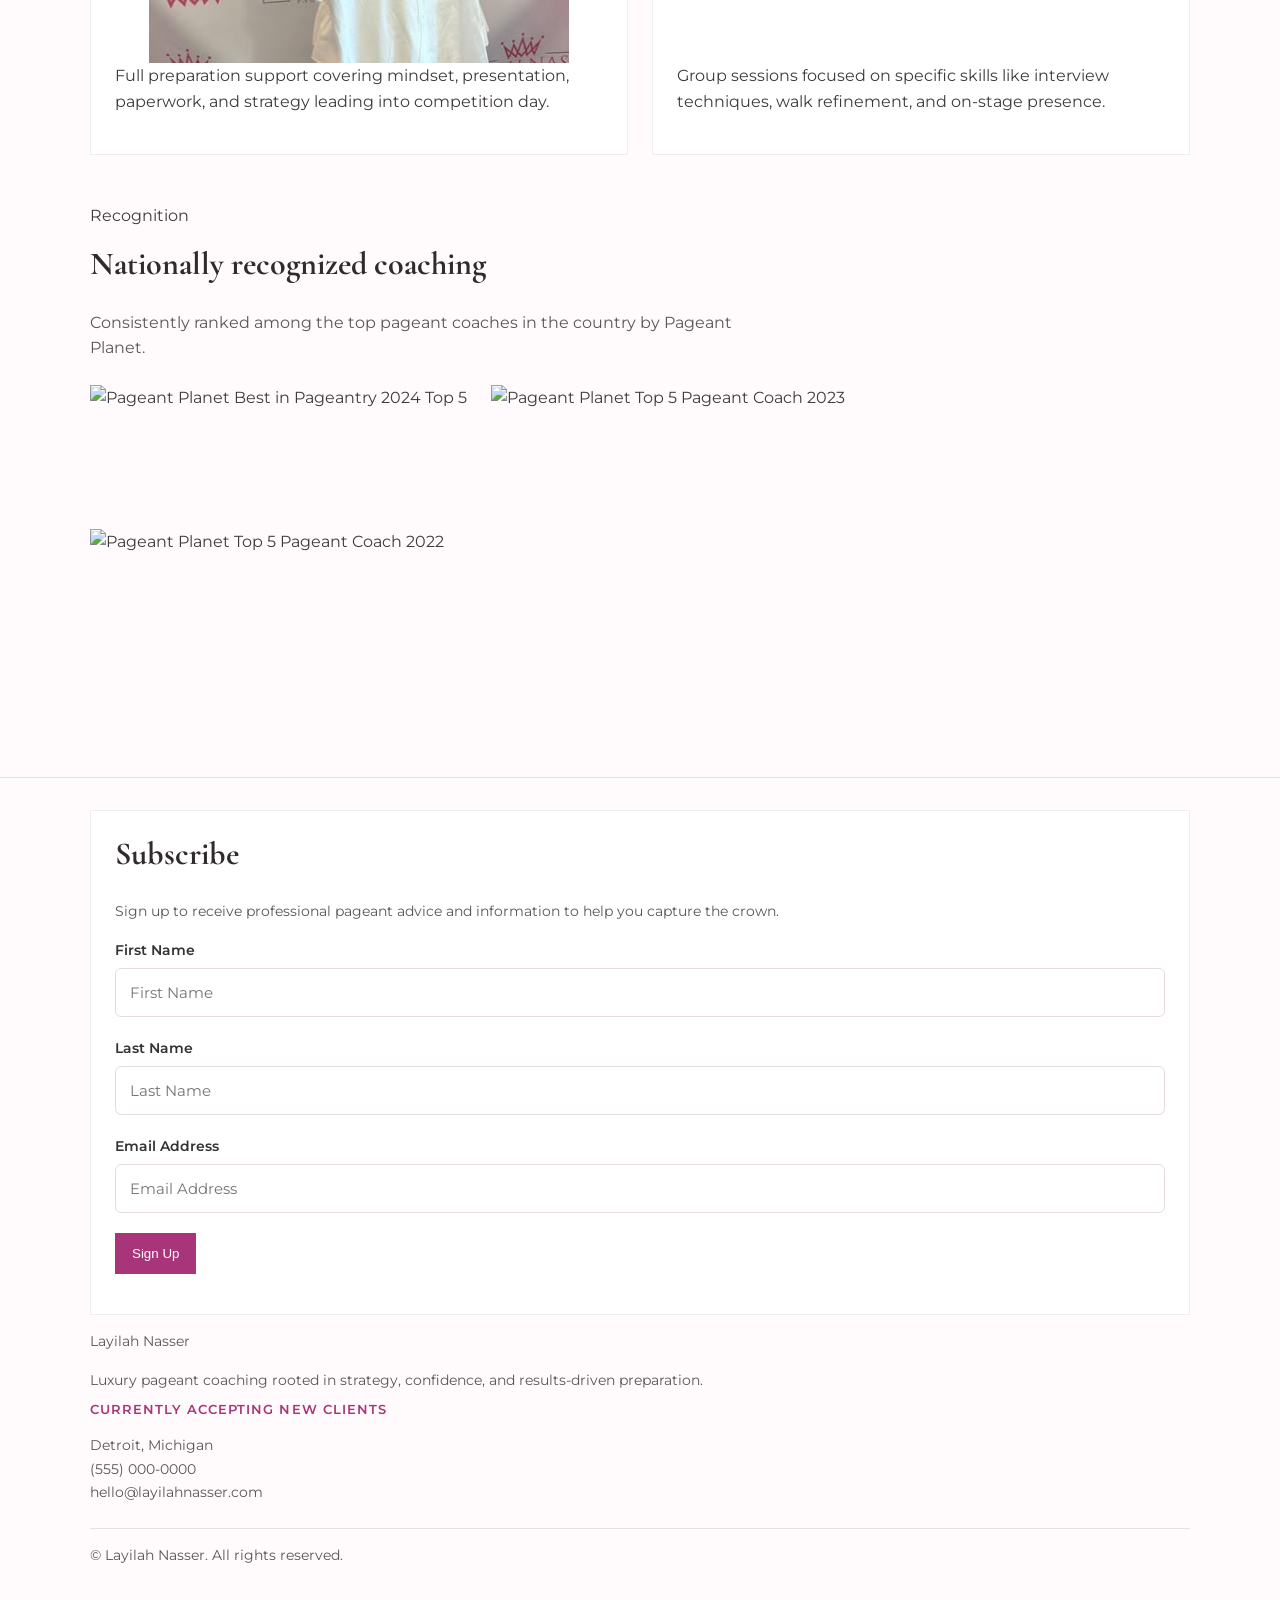
==== commit 374f57b3: "Add files via upload" ====
--- a/index.html
+++ b/index.html
@@ -64,7 +64,7 @@
 
       <article class="card">
         <h3>Interview Coaching</h3>
-        <img src="images/mock interviews.jpg" alt="Interview Coaching">
+  <img src="images/mock_interviews.jpg" alt="Interview Coaching">
         <p>Build answers that are strategic, polished, and authentic to who you are. Mock interviews and answer development tailored to your division and goals.</p>
       </article>
 
@@ -82,7 +82,7 @@
 
       <article class="card">
         <h3>Workshops</h3>
-        <img src="images/RIM speaking.jpg" alt="Workshops">
+  <img src="images/RIM_speaking.jpg" alt="Workshops">
         <p>Group sessions focused on specific skills like interview techniques, walk refinement, and on-stage presence.</p>
       </article>
     </section>
@@ -96,9 +96,9 @@
       </p>
 
       <div class="badge-row">
-        <img src="images/Top 5 2024.png" alt="Pageant Planet Best in Pageantry 2024 Top 5">
-        <img src="images/Top 5 2023.png" alt="Pageant Planet Top 5 Pageant Coach 2023">
-        <img src="images/Best Coach.png" alt="Pageant Planet Top 5 Pageant Coach 2022">
+  <img src="images/Top_5_2024.png" alt="Pageant Planet Best in Pageantry 2024 Top 5">
+  <img src="images/Top_5_2023.png" alt="Pageant Planet Top 5 Pageant Coach 2023">
+  <img src="images/Best_Coach.png" alt="Pageant Planet Top 5 Pageant Coach 2022">
       </div>
     </section>
 
--- a/styles.css
+++ b/styles.css
@@ -399,6 +399,21 @@
   min-height: 180px;
   resize: vertical;
 }
+
+/* Accessibility helper */
+.visually-hidden {
+  border: 0 !important;
+  clip: rect(1px, 1px, 1px, 1px) !important;
+  -webkit-clip-path: inset(50%) !important;
+  clip-path: inset(50%) !important;
+  height: 1px !important;
+  margin: -1px !important;
+  overflow: hidden !important;
+  padding: 0 !important;
+  position: absolute !important;
+  width: 1px !important;
+  white-space: nowrap !important;
+}
 footer {
   margin-top: 3rem;
   border-top: 1px solid #eadde5;
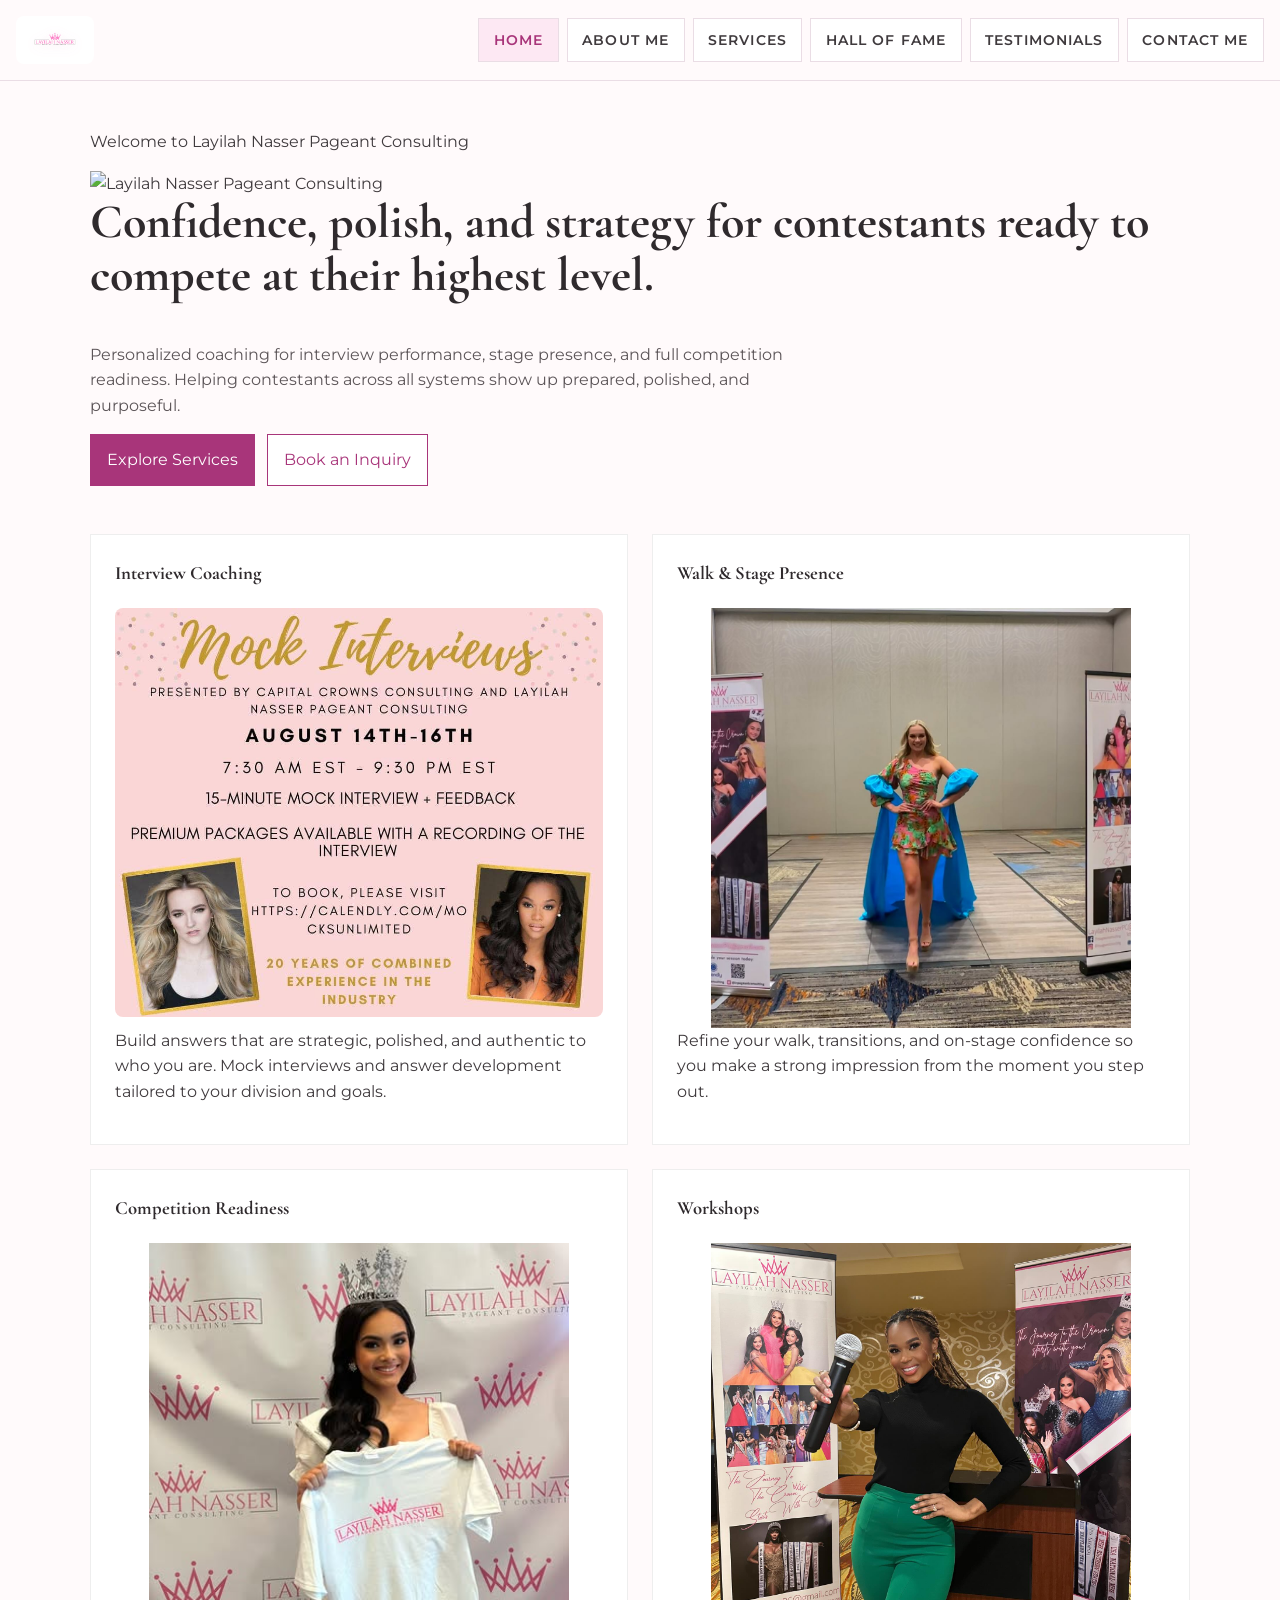
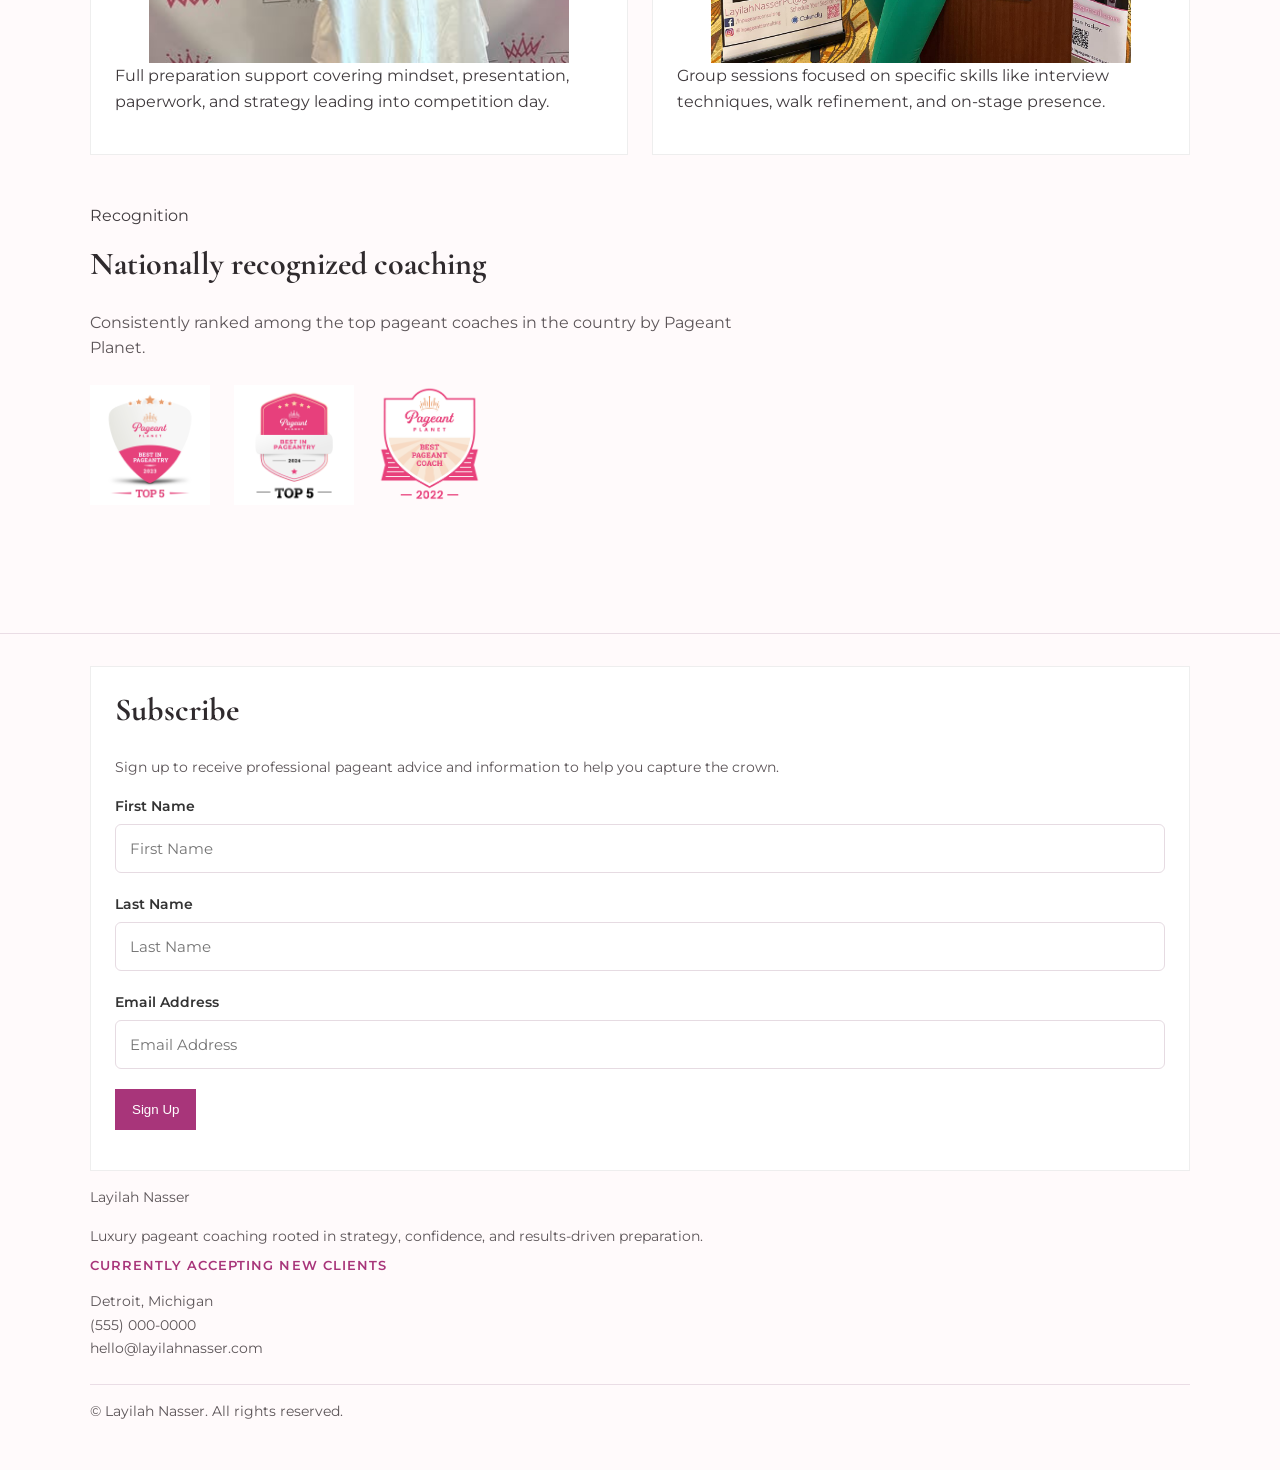
==== commit 1c904bd2: "Add files via upload" ====
--- a/index.html
+++ b/index.html
@@ -64,7 +64,7 @@
 
       <article class="card">
         <h3>Interview Coaching</h3>
-  <img src="images/mock_interviews.jpg" alt="Interview Coaching">
+  <img src="images/mock interviews.jpg" alt="Interview Coaching">
         <p>Build answers that are strategic, polished, and authentic to who you are. Mock interviews and answer development tailored to your division and goals.</p>
       </article>
 
@@ -82,7 +82,7 @@
 
       <article class="card">
         <h3>Workshops</h3>
-  <img src="images/RIM_speaking.jpg" alt="Workshops">
+  <img src="images/RIM speaking.jpg" alt="Workshops">
         <p>Group sessions focused on specific skills like interview techniques, walk refinement, and on-stage presence.</p>
       </article>
     </section>
@@ -96,9 +96,9 @@
       </p>
 
       <div class="badge-row">
-  <img src="images/Top_5_2024.png" alt="Pageant Planet Best in Pageantry 2024 Top 5">
-  <img src="images/Top_5_2023.png" alt="Pageant Planet Top 5 Pageant Coach 2023">
-  <img src="images/Best_Coach.png" alt="Pageant Planet Top 5 Pageant Coach 2022">
+  <img src="images/Top 5 2023.png" alt="Pageant Planet Best in Pageantry 2024 Top 5">
+  <img src="images/Top 5 2024.png" alt="Pageant Planet Top 5 Pageant Coach 2023">
+  <img src="images/Best Coach.png" alt="Pageant Planet Top 5 Pageant Coach 2022">
       </div>
     </section>
 
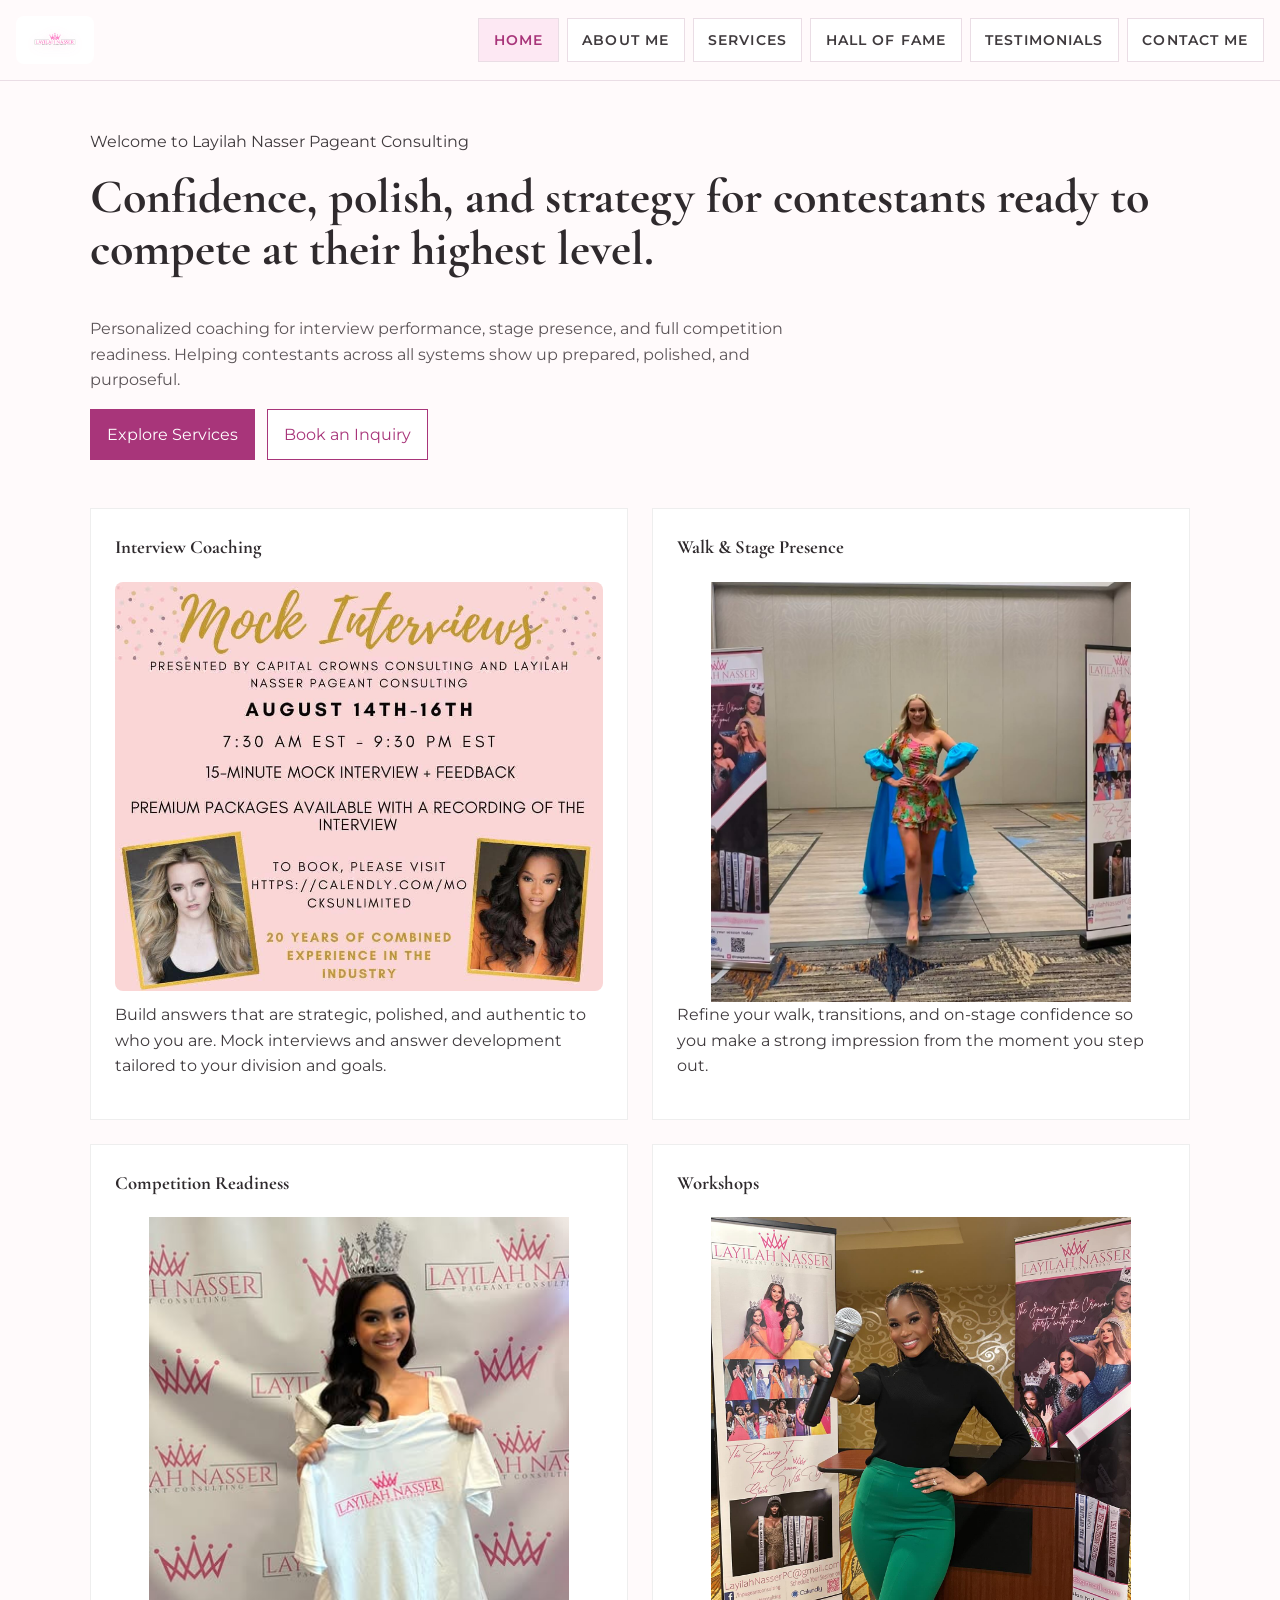
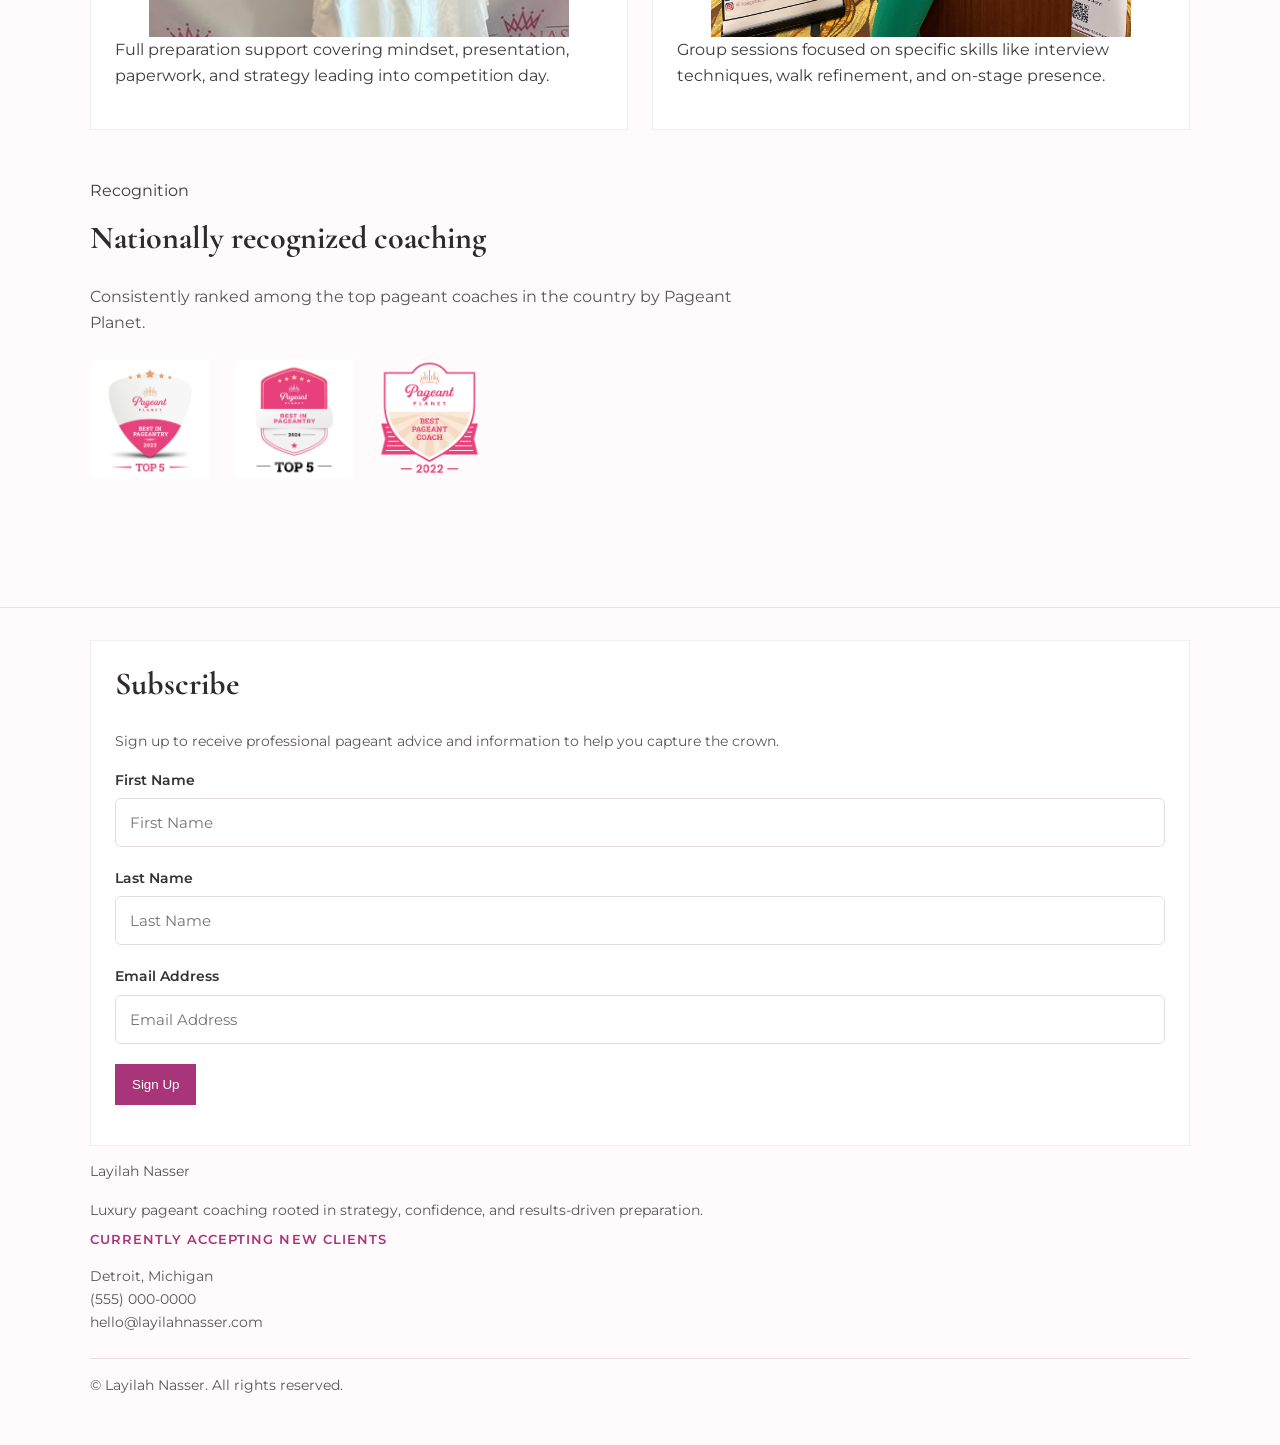
==== commit d9021c29: "Add files via upload" ====
--- a/index.html
+++ b/index.html
@@ -43,8 +43,6 @@
 
     <section class="inner">
       <p>Welcome to Layilah Nasser Pageant Consulting</p>
-
-      <img src="images/LN-Consulting-Banner-Detailed.png" alt="Layilah Nasser Pageant Consulting">
 
       <h1>Confidence, polish, and strategy for contestants ready to compete at their highest level.</h1>
 
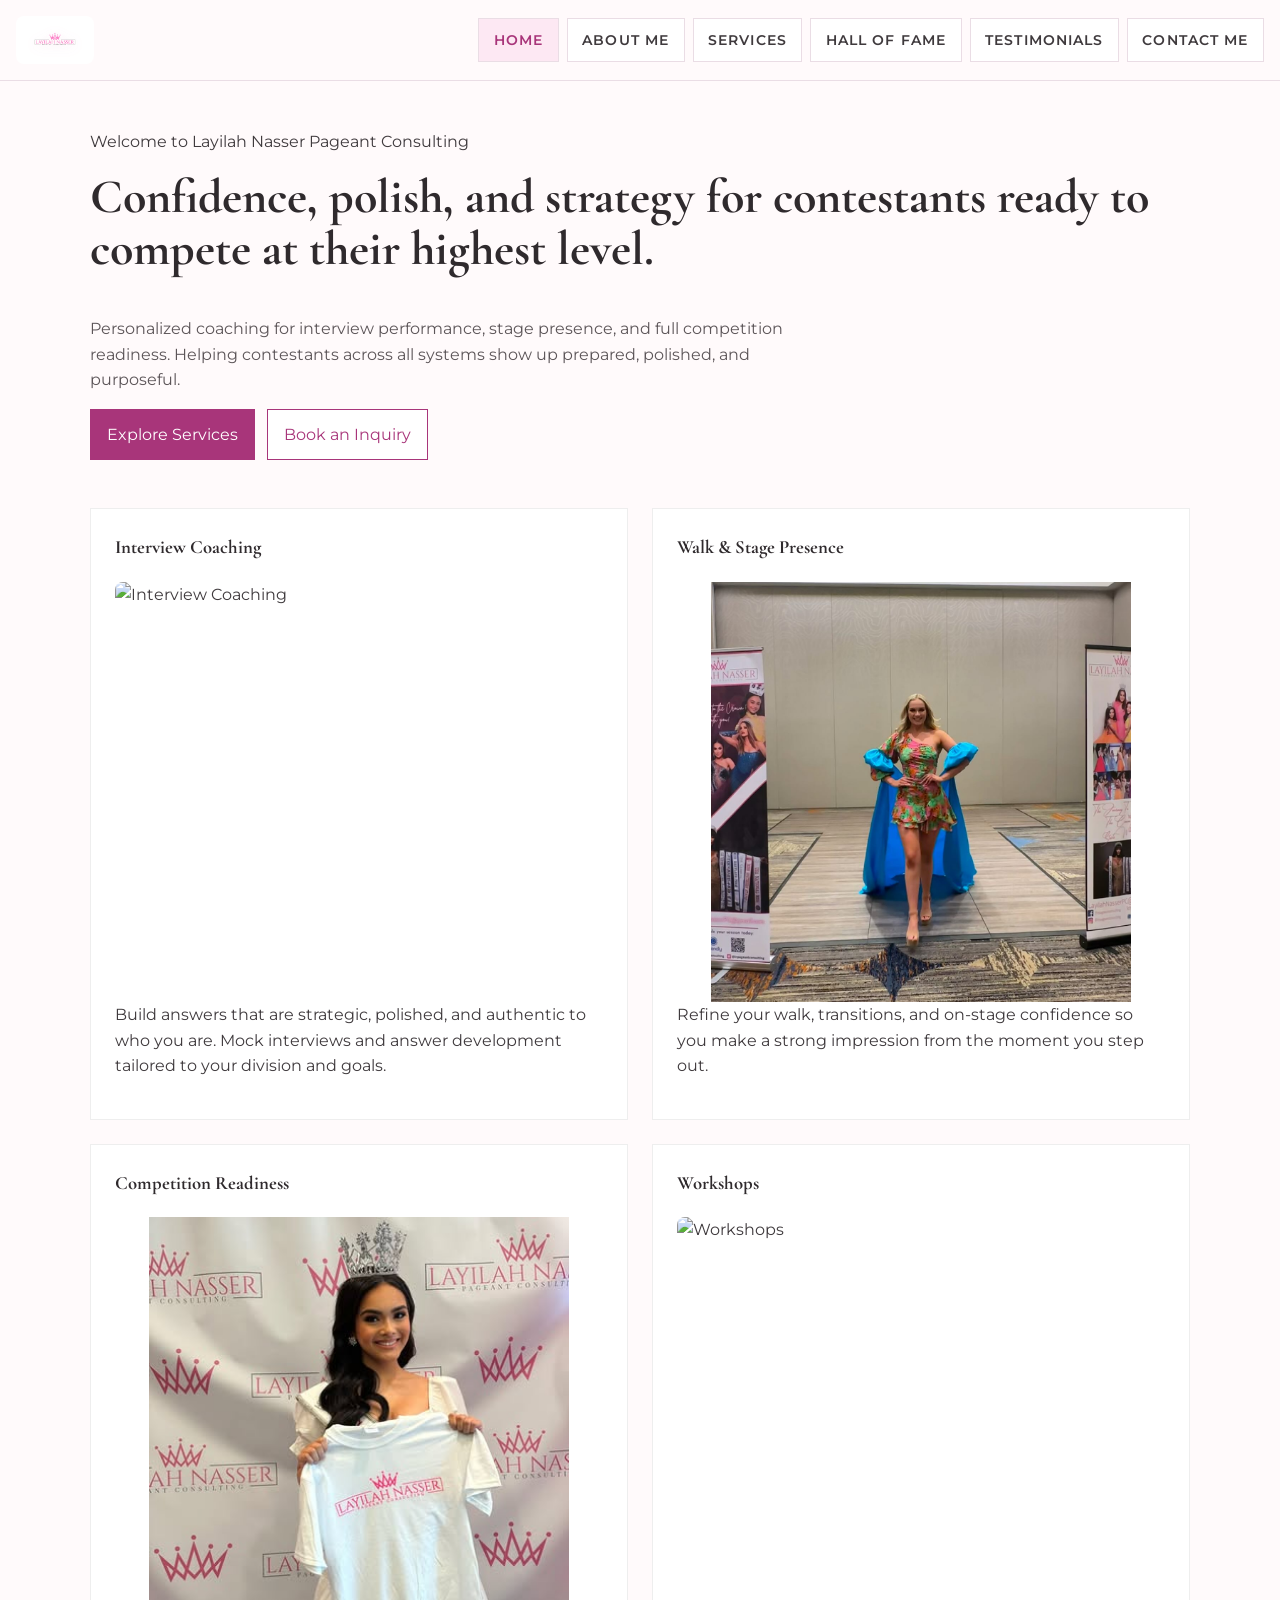
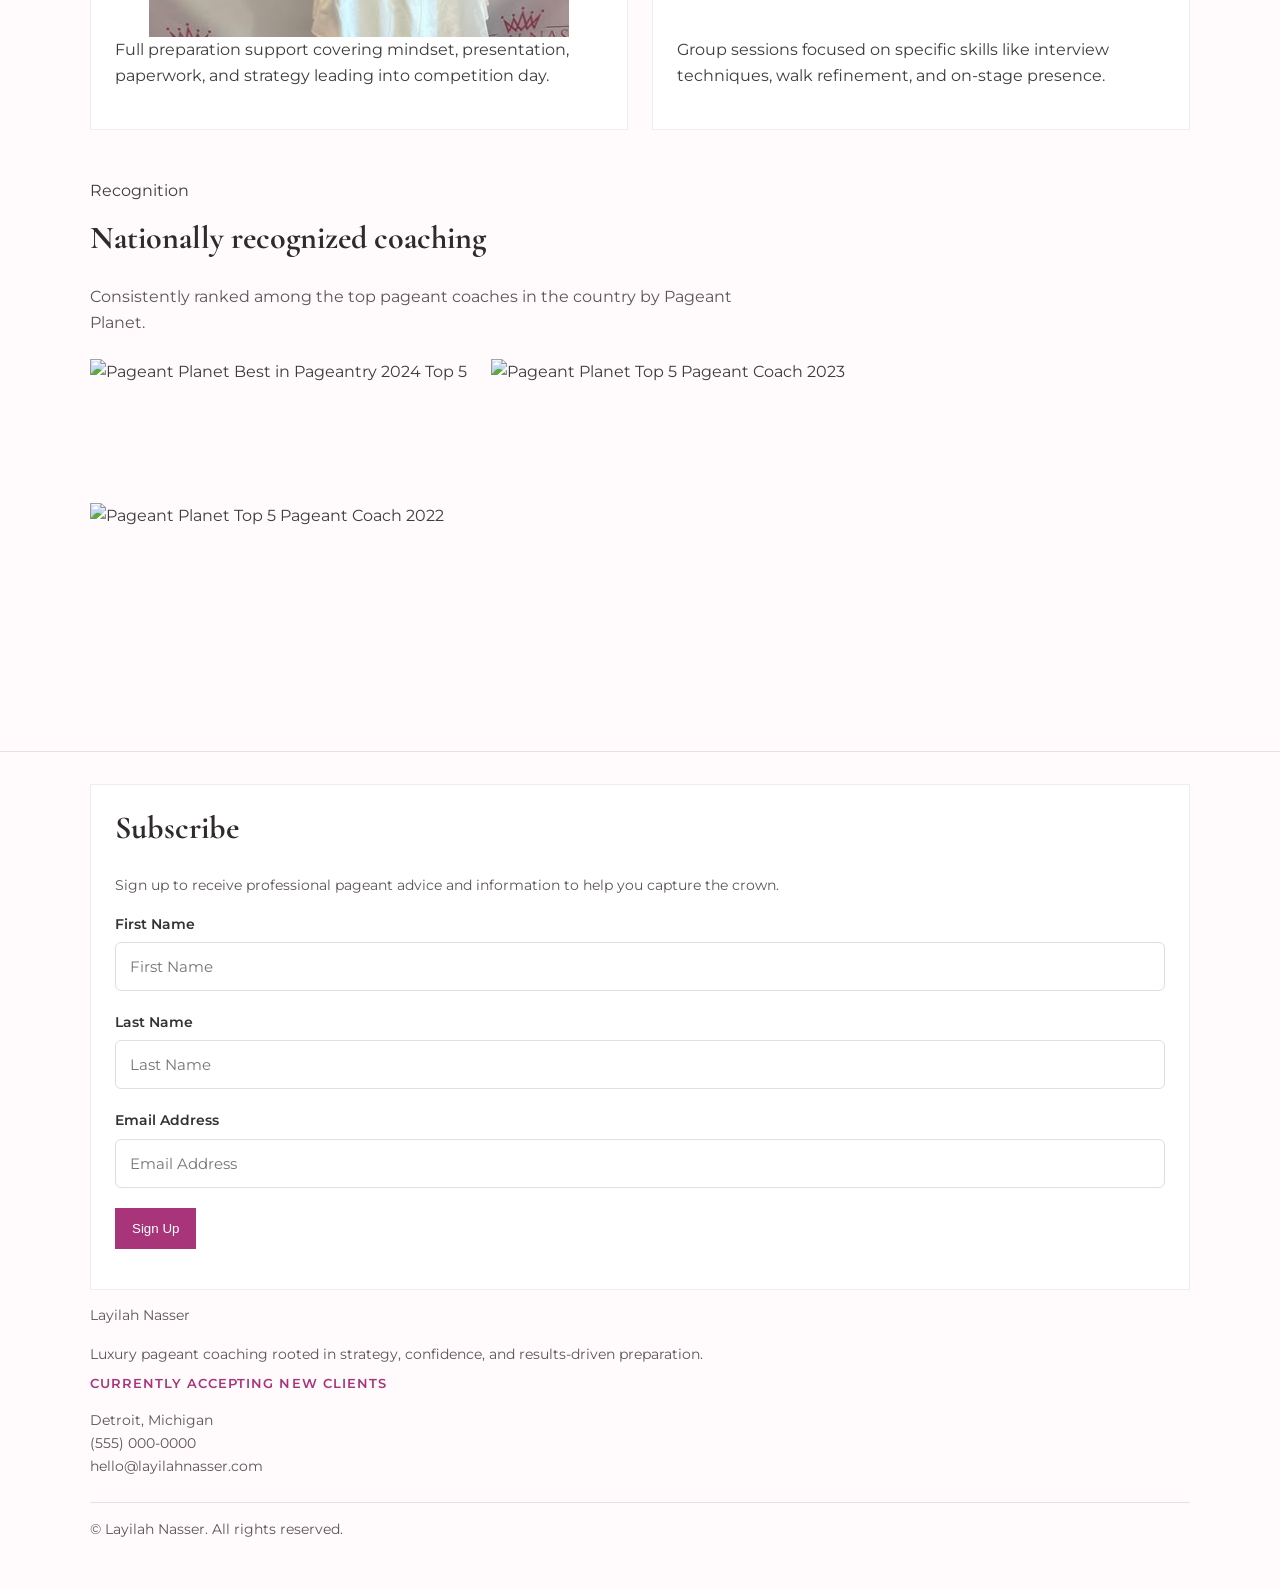
==== commit 6641ae7d: "Add files via upload" ====
--- a/index.html
+++ b/index.html
@@ -43,7 +43,6 @@
 
     <section class="inner">
       <p>Welcome to Layilah Nasser Pageant Consulting</p>
-
       <h1>Confidence, polish, and strategy for contestants ready to compete at their highest level.</h1>
 
       <p class="lead">
@@ -62,41 +61,35 @@
 
       <article class="card">
         <h3>Interview Coaching</h3>
-  <img src="images/mock interviews.jpg" alt="Interview Coaching">
+  <img src="images/mock-interviews.jpg" alt="Interview Coaching">
         <p>Build answers that are strategic, polished, and authentic to who you are. Mock interviews and answer development tailored to your division and goals.</p>
       </article>
-
       <article class="card">
         <h3>Walk & Stage Presence</h3>
         <img src="images/walking.jpg" alt="Walk and Stage Presence">
         <p>Refine your walk, transitions, and on-stage confidence so you make a strong impression from the moment you step out.</p>
       </article>
-
       <article class="card">
         <h3>Competition Readiness</h3>
         <img src="images/emily.jpg" alt="Competition Readiness">
         <p>Full preparation support covering mindset, presentation, paperwork, and strategy leading into competition day.</p>
       </article>
-
       <article class="card">
         <h3>Workshops</h3>
-  <img src="images/RIM speaking.jpg" alt="Workshops">
+  <img src="images/RIM-speaking.jpg" alt="Workshops">
         <p>Group sessions focused on specific skills like interview techniques, walk refinement, and on-stage presence.</p>
       </article>
     </section>
-
     <section class="inner">
       <p>Recognition</p>
       <h2>Nationally recognized coaching</h2>
-
       <p class="lead">
         Consistently ranked among the top pageant coaches in the country by Pageant Planet.
       </p>
-
       <div class="badge-row">
-  <img src="images/Top 5 2023.png" alt="Pageant Planet Best in Pageantry 2024 Top 5">
-  <img src="images/Top 5 2024.png" alt="Pageant Planet Top 5 Pageant Coach 2023">
-  <img src="images/Best Coach.png" alt="Pageant Planet Top 5 Pageant Coach 2022">
+  <img src="images/Top-5-2024.png" alt="Pageant Planet Best in Pageantry 2024 Top 5">
+  <img src="images/Top-5-2023.png" alt="Pageant Planet Top 5 Pageant Coach 2023">
+  <img src="images/Best-Coach.png" alt="Pageant Planet Top 5 Pageant Coach 2022">
       </div>
     </section>
 
